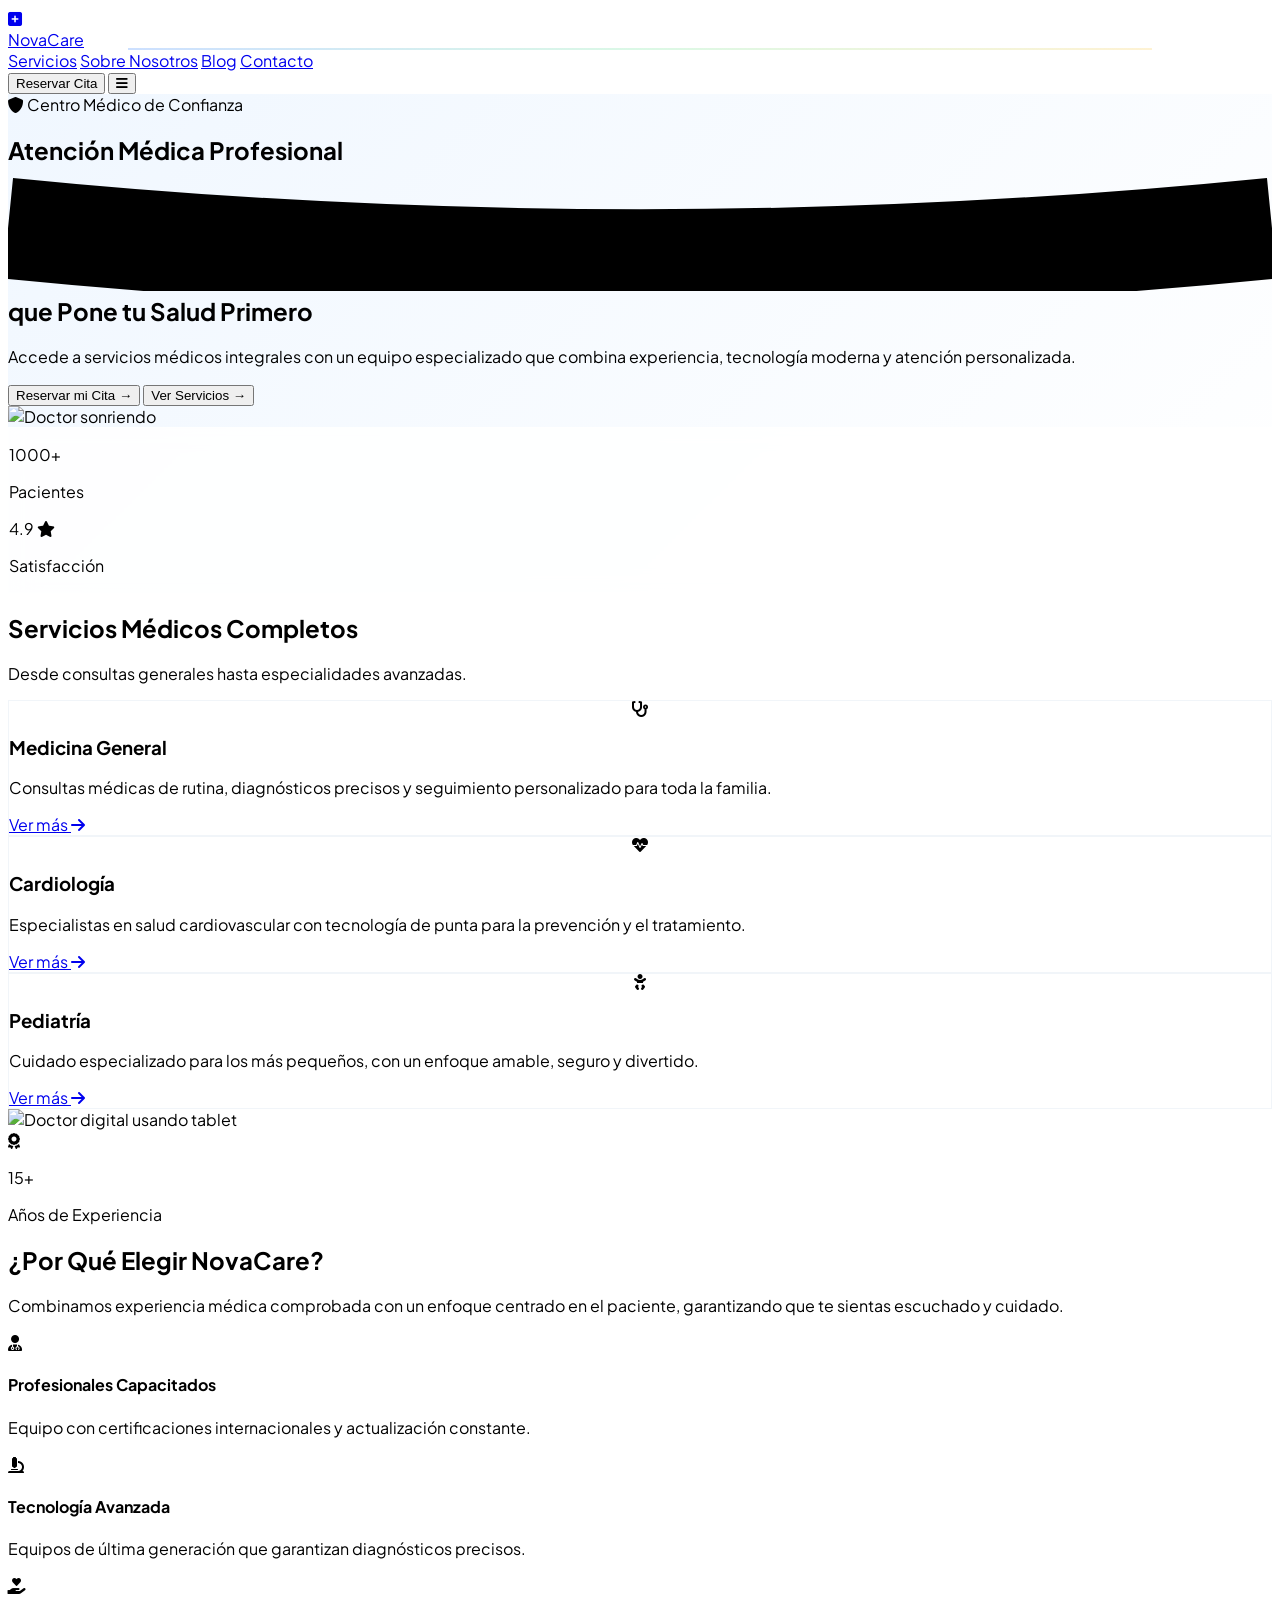
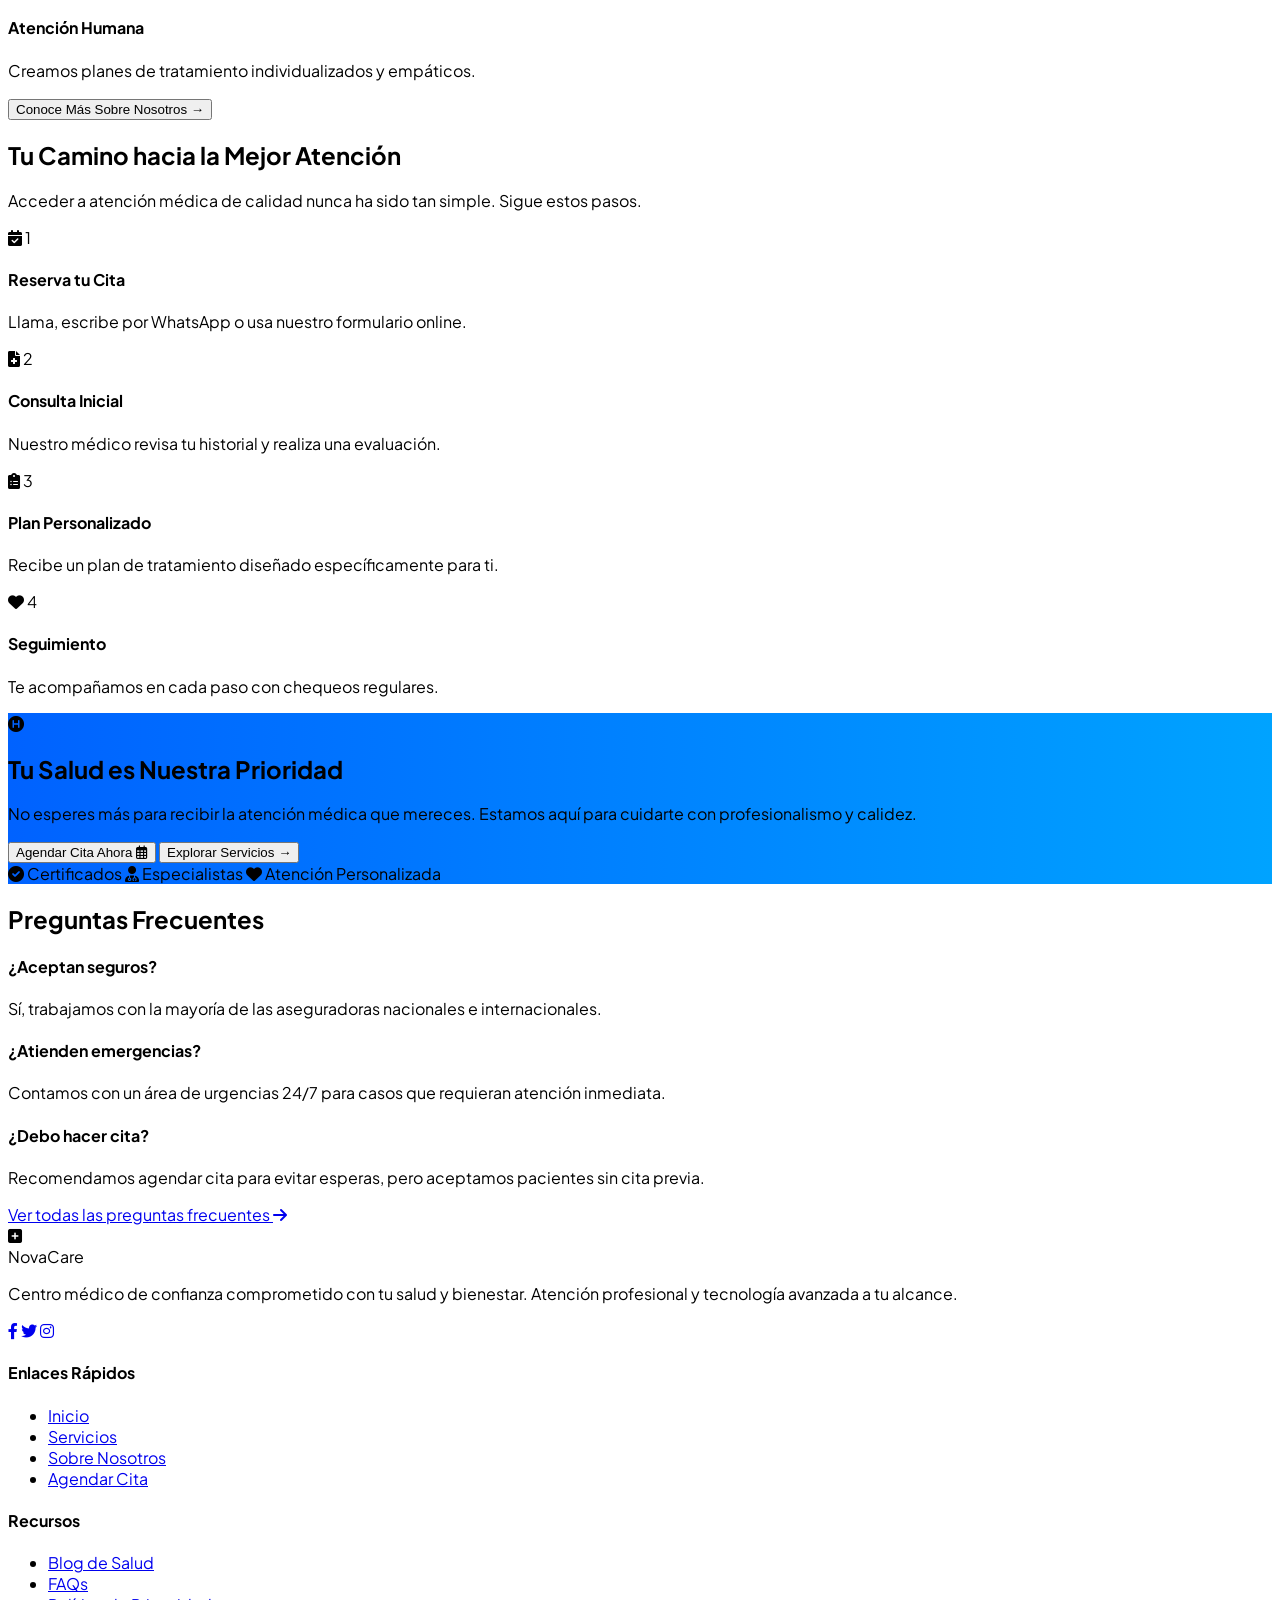
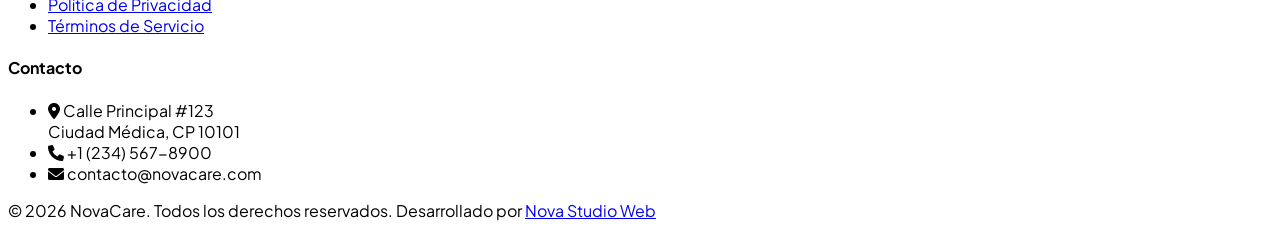
==== index.html @ 8906cee4 "Website - Fase 4 - Contact Page Updated - Links Updated - FAQ Page Added" ====
<!DOCTYPE html>
<html lang="es" class="scroll-smooth">
<head>
    <meta charset="UTF-8">
    <meta name="viewport" content="width=device-width, initial-scale=1.0">
    <title>NovaCare - Atención Médica Profesional</title>
    
    <script src="https://cdn.tailwindcss.com"></script>
    
    <link href="https://cdnjs.cloudflare.com/ajax/libs/font-awesome/6.0.0/css/all.min.css" rel="stylesheet">
    
    <link href="https://unpkg.com/aos@2.3.1/dist/aos.css" rel="stylesheet">
    
    <link rel="stylesheet" href="assets/css/style.css">
    
    <style>
        /* Fallbacks rápidos por si no carga el style.css externo */
        .gradient-bg { background: linear-gradient(135deg, #f0f7ff 0%, #ffffff 100%); }
        .blue-gradient { background: linear-gradient(90deg, #0062ff 0%, #00a3ff 100%); }
        
        /* Estilos para el menú móvil */
        #mobile-menu { transition: max-height 0.3s ease-in-out, opacity 0.3s ease-in-out; max-height: 0; opacity: 0; overflow: hidden; }
        #mobile-menu.open { max-height: 400px; opacity: 1; }
    </style>
</head>
<body class="font-sans text-slate-800 antialiased overflow-x-hidden">

    <header class="fixed w-full top-0 z-50 transition-all duration-300 bg-white/90 backdrop-blur-md shadow-sm" id="navbar">
        <div class="flex justify-between items-center px-6 md:px-10 py-4 max-w-7xl mx-auto">
            <a href="./index.html" class="flex items-center gap-2 group" data-aos="fade-down">
                <div class="w-10 h-10 bg-green-500 rounded-xl flex items-center justify-center text-white text-xl shadow-lg shadow-green-200 group-hover:rotate-12 transition-transform duration-300">
                    <i class="fas fa-plus-square"></i>
                </div>
                <span class="text-2xl font-extrabold text-blue-900 tracking-tight">Nova<span class="text-green-600">Care</span></span>
            </a>
            <nav class="hidden md:flex gap-8 font-semibold text-gray-500" data-aos="fade-down" data-aos-delay="100">
                <a href="#servicios" class="hover:text-blue-600 transition-colors relative after:content-[''] after:absolute after:w-0 after:h-0.5 after:bg-blue-600 after:left-0 after:-bottom-1 hover:after:w-full after:transition-all duration-300">Servicios</a>
                <a href="#nosotros" class="hover:text-blue-600 transition-colors relative after:content-[''] after:absolute after:w-0 after:h-0.5 after:bg-blue-600 after:left-0 after:-bottom-1 hover:after:w-full after:transition-all duration-300">Sobre Nosotros</a>
                <a href="#" class="hover:text-blue-600 transition-colors relative after:content-[''] after:absolute after:w-0 after:h-0.5 after:bg-blue-600 after:left-0 after:-bottom-1 hover:after:w-full after:transition-all duration-300">Blog</a>
                <a href="./contacto.html" class="hover:text-blue-600 transition-colors relative after:content-[''] after:absolute after:w-0 after:h-0.5 after:bg-blue-600 after:left-0 after:-bottom-1 hover:after:w-full after:transition-all duration-300">Contacto</a>
            </nav>

            <div class="flex items-center gap-4" data-aos="fade-down" data-aos-delay="200">
                <button class="hidden sm:block bg-blue-600 text-white px-6 py-2.5 rounded-xl font-bold hover:bg-blue-700 hover:shadow-lg hover:shadow-blue-200 transition-all active:scale-95 transform">
                    Reservar Cita
                </button>
                <button id="mobile-menu-btn" class="md:hidden text-2xl text-blue-900 focus:outline-none p-2 rounded-lg hover:bg-blue-50 transition">
                    <i class="fas fa-bars"></i>
                </button>
            </div>
        </div>

        <div id="mobile-menu" class="md:hidden bg-white border-t border-gray-100">
            <nav class="flex flex-col p-6 gap-4 font-semibold text-gray-600 text-center">
                <a href="#servicios" class="hover:text-blue-600 py-2">Servicios</a>
                <a href="#nosotros" class="hover:text-blue-600 py-2">Sobre Nosotros</a>
                <a href="#" class="hover:text-blue-600 py-2">Blog</a>
                <a href="./contacto.html" class="hover:text-blue-600 py-2">Contacto</a>
                <button class="bg-blue-600 text-white px-6 py-3 rounded-xl font-bold w-full mt-2">
                    Reservar Cita
                </button>
            </nav>
        </div>
    </header>

    <section class="gradient-bg pt-32 pb-20 px-6 md:px-10 overflow-hidden">
        <div class="max-w-7xl mx-auto flex flex-col md:flex-row items-center gap-12">
            
            <div class="md:w-1/2" data-aos="fade-right" data-aos-duration="1000">
                <span class="inline-block bg-white px-4 py-1.5 rounded-full text-sm font-bold shadow-sm text-blue-600 border border-blue-100 mb-6">
                    <i class="fas fa-shield-alt mr-2"></i> Centro Médico de Confianza
                </span>
                <h1 class="text-5xl md:text-6xl font-extrabold leading-tight text-slate-900">
                    Atención Médica <span class="text-blue-600 relative inline-block">
                        Profesional
                        <svg class="absolute w-full h-3 -bottom-1 left-0 text-blue-200 -z-10" viewBox="0 0 100 10" preserveAspectRatio="none"><path d="M0 5 Q 50 10 100 5" stroke="currentColor" stroke-width="8" fill="none" /></svg>
                    </span> <br>que Pone tu Salud Primero
                </h1>
                <p class="text-gray-500 mt-6 text-lg max-w-lg leading-relaxed">
                    Accede a servicios médicos integrales con un equipo especializado que combina experiencia, tecnología moderna y atención personalizada.
                </p>
                <div class="mt-10 flex flex-col sm:flex-row gap-4">
                    <button class="bg-blue-600 text-white px-8 py-4 rounded-xl font-bold hover:bg-blue-700 hover:shadow-xl hover:shadow-blue-200 transition-all transform hover:-translate-y-1">
                        Reservar mi Cita &rarr;
                    </button>
                    <button class="bg-white border-2 border-blue-100 text-blue-600 px-8 py-4 rounded-xl font-bold hover:border-blue-600 hover:bg-blue-50 transition-all">
                        Ver Servicios &rarr;
                    </button>
                </div>
            </div>

            <div class="md:w-1/2 relative" data-aos="fade-left" data-aos-duration="1000">
                <div class="relative z-10">
                    <img src="https://images.unsplash.com/photo-1584982751601-97dcc096659c?auto=format&fit=crop&q=80&w=800" alt="Doctor sonriendo" class="rounded-3xl shadow-2xl w-full object-cover transform hover:scale-[1.01] transition-transform duration-500">
                    
                    <div class="glass-card absolute bottom-6 left-6 right-6 p-5 rounded-2xl flex justify-around shadow-lg animate-float" data-aos="zoom-in" data-aos-delay="500">
                        <div class="text-center border-r border-gray-200 w-1/2">
                            <p class="text-3xl font-bold text-blue-600">1000+</p>
                            <p class="text-xs text-gray-500 font-bold uppercase tracking-wider mt-1">Pacientes</p>
                        </div>
                        <div class="text-center w-1/2">
                            <div class="flex items-center justify-center gap-1">
                                <span class="text-3xl font-bold text-green-500">4.9</span>
                                <i class="fas fa-star text-yellow-400 text-sm"></i>
                            </div>
                            <p class="text-xs text-gray-500 font-bold uppercase tracking-wider mt-1">Satisfacción</p>
                        </div>
                    </div>
                </div>
                <div class="absolute top-1/2 left-1/2 -translate-x-1/2 -translate-y-1/2 w-[120%] h-[120%] bg-blue-100/50 rounded-full blur-3xl -z-0"></div>
            </div>
        </div>
    </section>

    <section id="servicios" class="py-24 px-6 md:px-10 text-center max-w-7xl mx-auto">
        <div data-aos="fade-up">
            <h2 class="text-4xl font-bold text-slate-900">Servicios Médicos <span class="text-blue-600">Completos</span></h2>
            <p class="text-gray-500 mt-4 text-lg">Desde consultas generales hasta especialidades avanzadas.</p>
        </div>
        
        <div class="grid grid-cols-1 md:grid-cols-3 gap-8 mt-16">
            <div class="service-card p-8 rounded-2xl bg-white text-left group border border-slate-100 hover:border-blue-200 transition-all duration-300" data-aos="fade-up" data-aos-delay="100">
                <div class="icon-box w-14 h-14 bg-blue-600 text-white mb-6 text-2xl shadow-lg shadow-blue-200">
                    <i class="fas fa-stethoscope"></i>
                </div>
                <h3 class="text-xl font-bold mb-3 text-slate-800">Medicina General</h3>
                <p class="text-gray-500 mb-6 leading-relaxed">Consultas médicas de rutina, diagnósticos precisos y seguimiento personalizado para toda la familia.</p>
                <a href="#" class="text-blue-600 font-bold group-hover:underline flex items-center gap-2">Ver más <i class="fas fa-arrow-right text-sm"></i></a>
            </div>

            <div class="service-card p-8 rounded-2xl bg-white text-left group border border-slate-100 hover:border-cyan-200 transition-all duration-300" data-aos="fade-up" data-aos-delay="200">
                <div class="icon-box w-14 h-14 bg-cyan-400 text-white mb-6 text-2xl shadow-lg shadow-cyan-200">
                    <i class="fas fa-heartbeat"></i>
                </div>
                <h3 class="text-xl font-bold mb-3 text-slate-800">Cardiología</h3>
                <p class="text-gray-500 mb-6 leading-relaxed">Especialistas en salud cardiovascular con tecnología de punta para la prevención y el tratamiento.</p>
                <a href="#" class="text-cyan-500 font-bold group-hover:underline flex items-center gap-2">Ver más <i class="fas fa-arrow-right text-sm"></i></a>
            </div>

            <div class="service-card p-8 rounded-2xl bg-white text-left group border border-slate-100 hover:border-green-200 transition-all duration-300" data-aos="fade-up" data-aos-delay="300">
                <div class="icon-box w-14 h-14 bg-green-500 text-white mb-6 text-2xl shadow-lg shadow-green-200">
                    <i class="fas fa-baby"></i>
                </div>
                <h3 class="text-xl font-bold mb-3 text-slate-800">Pediatría</h3>
                <p class="text-gray-500 mb-6 leading-relaxed">Cuidado especializado para los más pequeños, con un enfoque amable, seguro y divertido.</p>
                <a href="#" class="text-green-500 font-bold group-hover:underline flex items-center gap-2">Ver más <i class="fas fa-arrow-right text-sm"></i></a>
            </div>
        </div>
    </section>

    <section id="nosotros" class="py-24 px-6 md:px-10 bg-white overflow-hidden">
        <div class="max-w-7xl mx-auto flex flex-col md:flex-row gap-16 items-center">
            
            <div class="md:w-1/2 relative" data-aos="fade-right">
                <div class="relative z-10">
                    <img src="https://images.unsplash.com/photo-1576091160550-2173dba999ef?auto=format&fit=crop&q=80&w=800" 
                         alt="Doctor digital usando tablet" class="rounded-3xl shadow-xl w-full">
                    
                    <div class="absolute -bottom-6 -right-6 bg-white p-6 rounded-2xl shadow-2xl flex items-center gap-4 border border-slate-100 animate-bounce-slow">
                        <div class="w-12 h-12 bg-blue-600 rounded-full flex items-center justify-center text-white text-xl">
                            <i class="fas fa-award"></i>
                        </div>
                        <div>
                            <p class="text-2xl font-bold text-slate-800">15+</p>
                            <p class="text-sm text-gray-500 font-medium">Años de Experiencia</p>
                        </div>
                    </div>
                </div>
                <div class="absolute -top-10 -left-10 w-40 h-40 bg-dots opacity-20"></div>
            </div>

            <div class="md:w-1/2" data-aos="fade-left">
                <h2 class="text-4xl font-bold mb-6 text-slate-900">¿Por Qué Elegir <span class="text-blue-600">NovaCare?</span></h2>
                <p class="text-gray-500 mb-10 text-lg leading-relaxed">Combinamos experiencia médica comprobada con un enfoque centrado en el paciente, garantizando que te sientas escuchado y cuidado.</p>
                
                <div class="space-y-8">
                    <div class="flex gap-5 group">
                        <div class="flex-shrink-0 w-14 h-14 bg-blue-50 text-blue-600 rounded-2xl flex items-center justify-center text-xl group-hover:bg-blue-600 group-hover:text-white transition-colors duration-300">
                            <i class="fas fa-user-md"></i>
                        </div>
                        <div>
                            <h4 class="font-bold text-xl text-slate-800 mb-1">Profesionales Capacitados</h4>
                            <p class="text-gray-500 text-sm leading-relaxed">Equipo con certificaciones internacionales y actualización constante.</p>
                        </div>
                    </div>
                    <div class="flex gap-5 group">
                        <div class="flex-shrink-0 w-14 h-14 bg-cyan-50 text-cyan-600 rounded-2xl flex items-center justify-center text-xl group-hover:bg-cyan-500 group-hover:text-white transition-colors duration-300">
                            <i class="fas fa-microscope"></i>
                        </div>
                        <div>
                            <h4 class="font-bold text-xl text-slate-800 mb-1">Tecnología Avanzada</h4>
                            <p class="text-gray-500 text-sm leading-relaxed">Equipos de última generación que garantizan diagnósticos precisos.</p>
                        </div>
                    </div>
                    <div class="flex gap-5 group">
                        <div class="flex-shrink-0 w-14 h-14 bg-green-50 text-green-600 rounded-2xl flex items-center justify-center text-xl group-hover:bg-green-500 group-hover:text-white transition-colors duration-300">
                            <i class="fas fa-hand-holding-heart"></i>
                        </div>
                        <div>
                            <h4 class="font-bold text-xl text-slate-800 mb-1">Atención Humana</h4>
                            <p class="text-gray-500 text-sm leading-relaxed">Creamos planes de tratamiento individualizados y empáticos.</p>
                        </div>
                    </div>
                </div>
                
                <button class="mt-12 bg-blue-600 text-white px-8 py-3 rounded-xl font-bold hover:bg-blue-700 hover:shadow-lg transition-all">
                    Conoce Más Sobre Nosotros &rarr;
                </button>
            </div>
        </div>
    </section>

    <section class="py-24 px-6 md:px-10 bg-slate-50">
        <div class="max-w-6xl mx-auto text-center">
            <div data-aos="fade-up">
                <h2 class="text-4xl font-bold mb-4 text-slate-800">Tu Camino hacia la <span class="text-blue-600">Mejor Atención</span></h2>
                <p class="text-gray-500 mb-20 max-w-2xl mx-auto text-lg">Acceder a atención médica de calidad nunca ha sido tan simple. Sigue estos pasos.</p>
            </div>
            
            <div class="relative step-line flex flex-col md:flex-row justify-between gap-8">
                <div class="relative z-10 flex-1 group" data-aos="fade-up" data-aos-delay="100">
                    <div class="w-24 h-24 bg-white border-4 border-blue-50 rounded-full mx-auto mb-6 flex items-center justify-center text-blue-600 text-3xl shadow-md group-hover:scale-110 group-hover:border-blue-200 transition-all duration-300 relative">
                        <i class="fas fa-calendar-check"></i>
                        <span class="absolute -top-2 -right-2 w-8 h-8 bg-blue-600 text-white rounded-full text-sm font-bold flex items-center justify-center border-2 border-white">1</span>
                    </div>
                    <h4 class="font-bold text-xl mb-2 text-slate-800">Reserva tu Cita</h4>
                    <p class="text-gray-500 text-sm px-4">Llama, escribe por WhatsApp o usa nuestro formulario online.</p>
                </div>

                <div class="relative z-10 flex-1 group" data-aos="fade-up" data-aos-delay="200">
                    <div class="w-24 h-24 bg-white border-4 border-emerald-50 rounded-full mx-auto mb-6 flex items-center justify-center text-emerald-500 text-3xl shadow-md group-hover:scale-110 group-hover:border-emerald-200 transition-all duration-300 relative">
                        <i class="fas fa-file-medical"></i>
                        <span class="absolute -top-2 -right-2 w-8 h-8 bg-emerald-500 text-white rounded-full text-sm font-bold flex items-center justify-center border-2 border-white">2</span>
                    </div>
                    <h4 class="font-bold text-xl mb-2 text-slate-800">Consulta Inicial</h4>
                    <p class="text-gray-500 text-sm px-4">Nuestro médico revisa tu historial y realiza una evaluación.</p>
                </div>

                <div class="relative z-10 flex-1 group" data-aos="fade-up" data-aos-delay="300">
                    <div class="w-24 h-24 bg-white border-4 border-yellow-50 rounded-full mx-auto mb-6 flex items-center justify-center text-yellow-500 text-3xl shadow-md group-hover:scale-110 group-hover:border-yellow-200 transition-all duration-300 relative">
                        <i class="fas fa-clipboard-list"></i>
                        <span class="absolute -top-2 -right-2 w-8 h-8 bg-yellow-500 text-white rounded-full text-sm font-bold flex items-center justify-center border-2 border-white">3</span>
                    </div>
                    <h4 class="font-bold text-xl mb-2 text-slate-800">Plan Personalizado</h4>
                    <p class="text-gray-500 text-sm px-4">Recibe un plan de tratamiento diseñado específicamente para ti.</p>
                </div>

                <div class="relative z-10 flex-1 group" data-aos="fade-up" data-aos-delay="400">
                    <div class="w-24 h-24 bg-white border-4 border-slate-50 rounded-full mx-auto mb-6 flex items-center justify-center text-slate-500 text-3xl shadow-md group-hover:scale-110 group-hover:border-slate-200 transition-all duration-300 relative">
                        <i class="fas fa-heart"></i>
                        <span class="absolute -top-2 -right-2 w-8 h-8 bg-slate-500 text-white rounded-full text-sm font-bold flex items-center justify-center border-2 border-white">4</span>
                    </div>
                    <h4 class="font-bold text-xl mb-2 text-slate-800">Seguimiento</h4>
                    <p class="text-gray-500 text-sm px-4">Te acompañamos en cada paso con chequeos regulares.</p>
                </div>
            </div>
        </div>
    </section>

    <section class="py-20 px-6 md:px-10">
        <div class="max-w-6xl mx-auto blue-gradient rounded-[2.5rem] p-12 text-center text-white relative overflow-hidden shadow-2xl" data-aos="zoom-in">
            <div class="absolute -top-24 -left-24 w-64 h-64 bg-white opacity-10 rounded-full blur-2xl"></div>
            <div class="absolute -bottom-24 -right-24 w-80 h-80 bg-white opacity-10 rounded-full blur-2xl"></div>
            
            <div class="relative z-10">
                <div class="w-20 h-20 bg-white/20 rounded-2xl flex items-center justify-center text-4xl mx-auto mb-6 backdrop-blur-sm">
                    <i class="fas fa-hospital-symbol"></i>
                </div>
                <h2 class="text-3xl md:text-5xl font-bold mb-6">Tu Salud es Nuestra Prioridad</h2>
                <p class="text-blue-50 opacity-90 mb-10 max-w-xl mx-auto text-lg">No esperes más para recibir la atención médica que mereces. Estamos aquí para cuidarte con profesionalismo y calidez.</p>
                
                <div class="flex flex-col sm:flex-row justify-center gap-4">
                    <button class="bg-white text-blue-600 px-8 py-4 rounded-xl font-bold hover:bg-blue-50 transition shadow-lg transform hover:-translate-y-1">
                        Agendar Cita Ahora <i class="far fa-calendar-alt ml-2"></i>
                    </button>
                    <button class="border-2 border-white text-white px-8 py-4 rounded-xl font-bold hover:bg-white/10 transition transform hover:-translate-y-1">
                        Explorar Servicios &rarr;
                    </button>
                </div>

                <div class="mt-12 flex flex-wrap justify-center gap-6 md:gap-12 text-sm md:text-base border-t border-white/20 pt-8 opacity-80">
                    <span><i class="fas fa-check-circle mr-2 text-green-300"></i> Certificados</span>
                    <span><i class="fas fa-user-md mr-2 text-green-300"></i> Especialistas</span>
                    <span><i class="fas fa-heart mr-2 text-green-300"></i> Atención Personalizada</span>
                </div>
            </div>
        </div>
    </section>

    <section class="py-16 px-6 bg-slate-50">
        <div class="max-w-4xl mx-auto text-center" data-aos="fade-up">
            <h2 class="text-3xl font-bold mb-10">Preguntas Frecuentes</h2>
            
            <div class="grid grid-cols-1 md:grid-cols-3 gap-6 text-left">
                <div class="bg-white p-6 rounded-2xl shadow-sm border border-transparent hover:border-blue-100 transition-all">
                    <h4 class="font-bold text-blue-600 mb-2">¿Aceptan seguros?</h4>
                    <p class="text-gray-500 text-sm">Sí, trabajamos con la mayoría de las aseguradoras nacionales e internacionales.</p>
                </div>
                <div class="bg-white p-6 rounded-2xl shadow-sm border border-transparent hover:border-blue-100 transition-all">
                    <h4 class="font-bold text-blue-600 mb-2">¿Atienden emergencias?</h4>
                    <p class="text-gray-500 text-sm">Contamos con un área de urgencias 24/7 para casos que requieran atención inmediata.</p>
                </div>
                <div class="bg-white p-6 rounded-2xl shadow-sm border border-transparent hover:border-blue-100 transition-all">
                    <h4 class="font-bold text-blue-600 mb-2">¿Debo hacer cita?</h4>
                    <p class="text-gray-500 text-sm">Recomendamos agendar cita para evitar esperas, pero aceptamos pacientes sin cita previa.</p>
                </div>
            </div>

            <div class="mt-10">
                <a href="./faq.html" class="inline-flex items-center font-bold text-blue-600 hover:text-blue-800 transition-colors group">
                    Ver todas las preguntas frecuentes 
                    <span class="ml-2 w-8 h-8 rounded-full bg-blue-100 flex items-center justify-center group-hover:bg-blue-600 group-hover:text-white transition-all">
                        <i class="fas fa-arrow-right text-sm"></i>
                    </span>
                </a>
            </div>
        </div>
    </section>

    <footer id="contacto" class="bg-zinc-900 text-white pt-20 pb-10 px-6 md:px-10 relative overflow-hidden">
        <div class="footer-circle w-96 h-96 top-0 right-0"></div>

        <div class="max-w-7xl mx-auto">
            <div class="grid grid-cols-1 md:grid-cols-4 gap-12 border-b border-zinc-800 pb-12">
                <div class="md:col-span-1">
                    <div class="flex items-center gap-2 mb-6">
                        <div class="w-8 h-8 bg-green-500 rounded-lg flex items-center justify-center text-white">
                            <i class="fas fa-plus-square text-sm"></i>
                        </div>
                        <span class="text-xl font-bold">Nova<span class="text-green-500">Care</span></span>
                    </div>
                    <p class="text-zinc-400 text-sm leading-relaxed mb-6">
                        Centro médico de confianza comprometido con tu salud y bienestar. Atención profesional y tecnología avanzada a tu alcance.
                    </p>
                    <div class="flex gap-4">
                        <a href="#" class="w-10 h-10 rounded-full bg-zinc-800 flex items-center justify-center text-zinc-400 hover:bg-blue-600 hover:text-white transition-all"><i class="fab fa-facebook-f"></i></a>
                        <a href="#" class="w-10 h-10 rounded-full bg-zinc-800 flex items-center justify-center text-zinc-400 hover:bg-blue-400 hover:text-white transition-all"><i class="fab fa-twitter"></i></a>
                        <a href="#" class="w-10 h-10 rounded-full bg-zinc-800 flex items-center justify-center text-zinc-400 hover:bg-pink-600 hover:text-white transition-all"><i class="fab fa-instagram"></i></a>
                    </div>
                </div>
                
                <div>
                    <h4 class="font-bold mb-6 text-lg">Enlaces Rápidos</h4>
                    <ul class="text-zinc-400 space-y-3 text-sm">
                        <li><a href="#" class="hover:text-blue-400 transition-colors">Inicio</a></li>
                        <li><a href="#servicios" class="hover:text-blue-400 transition-colors">Servicios</a></li>
                        <li><a href="#nosotros" class="hover:text-blue-400 transition-colors">Sobre Nosotros</a></li>
                        <li><a href="#" class="hover:text-blue-400 transition-colors">Agendar Cita</a></li>
                    </ul>
                </div>
                
                <div>
                    <h4 class="font-bold mb-6 text-lg">Recursos</h4>
                    <ul class="text-zinc-400 space-y-3 text-sm">
                        <li><a href="#" class="hover:text-blue-400 transition-colors">Blog de Salud</a></li>
                        <li><a href="#" class="hover:text-blue-400 transition-colors">FAQs</a></li>
                        <li><a href="#" class="hover:text-blue-400 transition-colors">Política de Privacidad</a></li>
                        <li><a href="#" class="hover:text-blue-400 transition-colors">Términos de Servicio</a></li>
                    </ul>
                </div>
                
                <div>
                    <h4 class="font-bold mb-6 text-lg">Contacto</h4>
                    <ul class="text-zinc-400 space-y-4 text-sm">
                        <li class="flex items-start gap-3">
                            <i class="fas fa-map-marker-alt mt-1 text-blue-500"></i> 
                            <span>Calle Principal #123<br>Ciudad Médica, CP 10101</span>
                        </li>
                        <li class="flex items-center gap-3">
                            <i class="fas fa-phone text-blue-500"></i> 
                            <span>+1 (234) 567-8900</span>
                        </li>
                        <li class="flex items-center gap-3">
                            <i class="fas fa-envelope text-blue-500"></i> 
                            <span>contacto@novacare.com</span>
                        </li>
                    </ul>
                </div>
            </div>
        <p class="text-center text-zinc-500 text-xs mt-10 border-t border-zinc-800 pt-8">
            © 2026 NovaCare. Todos los derechos reservados. 
            <span class="block sm:inline mt-2 sm:mt-0 sm:ml-4">
                Desarrollado por 
                <a href="https://novastudioweb.github.io" target="_blank" class="text-zinc-400 hover:text-blue-500 transition-colors font-semibold">
                    Nova Studio Web
                </a>
            </span>
        </p>
        </div>
    </footer>

    <script src="https://unpkg.com/aos@2.3.1/dist/aos.js"></script>
    
    <script>
        // Initialize AOS
        AOS.init({
            once: true, // Animation happens only once while scrolling
            offset: 100, // Offset (in px) from the original trigger point
            duration: 800, // Duration of animation
            easing: 'ease-out-cubic',
        });

        // Mobile Menu Logic
        const btn = document.getElementById('mobile-menu-btn');
        const menu = document.getElementById('mobile-menu');

        btn.addEventListener('click', () => {
            menu.classList.toggle('open');
            // Cambiar icono de hamburguesa a X
            const icon = btn.querySelector('i');
            if (menu.classList.contains('open')) {
                icon.classList.remove('fa-bars');
                icon.classList.add('fa-times');
            } else {
                icon.classList.remove('fa-times');
                icon.classList.add('fa-bars');
            }
        });

        // Smooth Scroll for Anchor Links (Backup for older browsers)
        document.querySelectorAll('a[href^="#"]').forEach(anchor => {
            anchor.addEventListener('click', function (e) {
                e.preventDefault();
                menu.classList.remove('open'); // Close mobile menu on click
                const icon = btn.querySelector('i');
                icon.classList.remove('fa-times');
                icon.classList.add('fa-bars');

                document.querySelector(this.getAttribute('href')).scrollIntoView({
                    behavior: 'smooth'
                });
            });
        });
    </script>
</body>
</html>
---- assets/css/style.css ----
@import url('https://fonts.googleapis.com/css2?family=Plus+Jakarta+Sans:wght@400;500;600;700;800&display=swap');

:root {
    --primary-blue: #0062ff;
    --secondary-green: #4ade80;
    --soft-bg: #f8fbff;
}

body {
    font-family: 'Plus Jakarta Sans', sans-serif;
    background-color: #ffffff;
}

/* 1. Custom Gradients */
.gradient-bg {
    background: radial-gradient(circle at top right, #eef5ff, transparent),
                radial-gradient(circle at bottom left, #f0fff4, transparent);
    background-color: var(--soft-bg);
}

.blue-gradient {
    background: linear-gradient(135deg, #0052d4 0%, #4364f7 50%, #6fb1fc 100%);
}

/* 2. Glassmorphism for the Stats Card (Image 1) */
.glass-card {
    background: rgba(255, 255, 255, 0.85);
    backdrop-filter: blur(10px);
    border: 1px solid rgba(255, 255, 255, 0.3);
}

/* 3. The Connector Line for Steps (Image 4) */
@media (min-width: 768px) {
    .step-line::before {
        content: "";
        position: absolute;
        top: 3rem; /* Aligns with the middle of the icons */
        left: 10%;
        right: 10%;
        height: 2px;
        background: linear-gradient(90deg, #0062ff 0%, #4ade80 50%, #fbbf24 100%);
        opacity: 0.2;
        z-index: 0;
    }
}

/* 4. Custom Shadows and Borders */
.service-card {
    transition: all 0.3s ease;
    border: 1px solid #f1f5f9;
}

.service-card:hover {
    transform: translateY(-5px);
    border-color: var(--primary-blue);
    box-shadow: 0 20px 25px -5px rgba(0, 98, 255, 0.1), 0 10px 10px -5px rgba(0, 98, 255, 0.04);
}

/* 5. Icon Containers (Squircle shape) */
.icon-box {
    border-radius: 1rem;
    display: flex;
    align-items: center;
    justify-content: center;
    transition: transform 0.2s ease;
}

.icon-box:hover {
    transform: rotate(-5deg) scale(1.1);
}

/* 6. Footer Decoration (Image 6) */
.footer-circle {
    position: absolute;
    border-radius: 50%;
    background: white;
    opacity: 0.05;
}
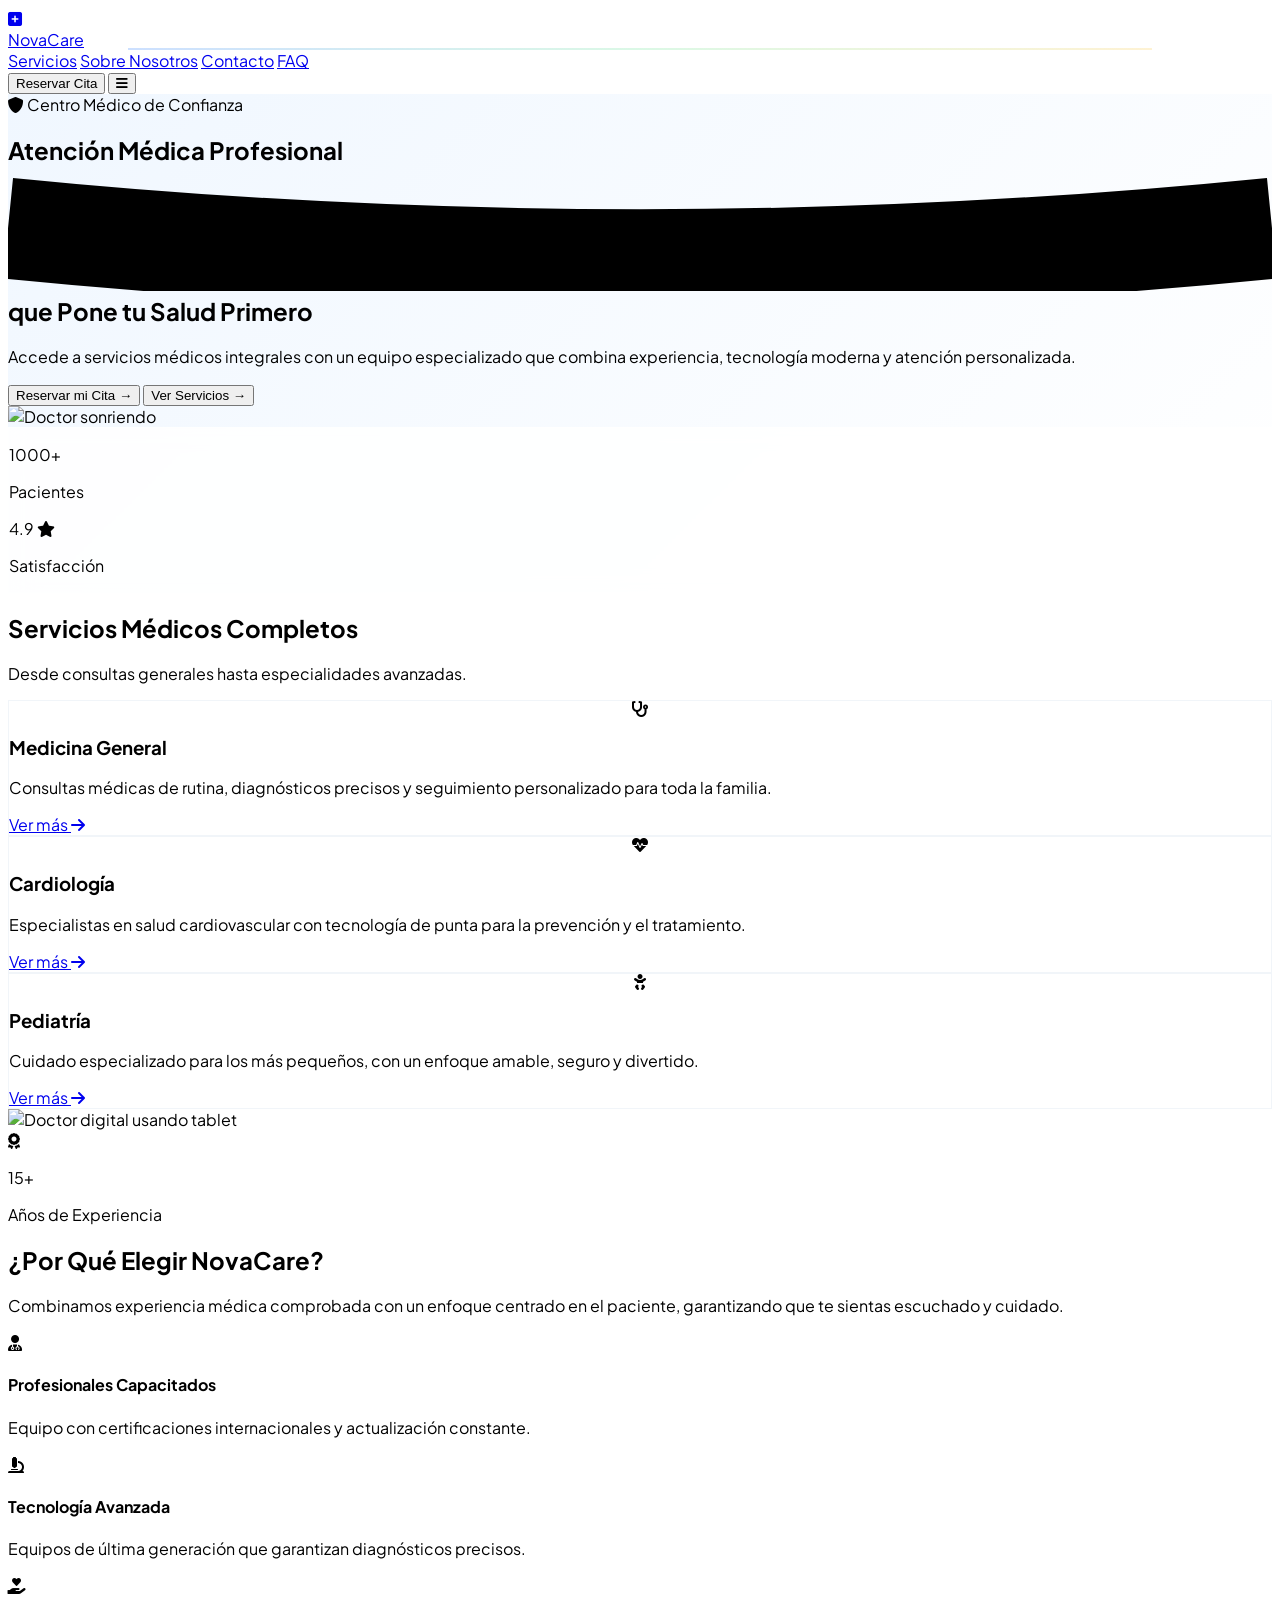
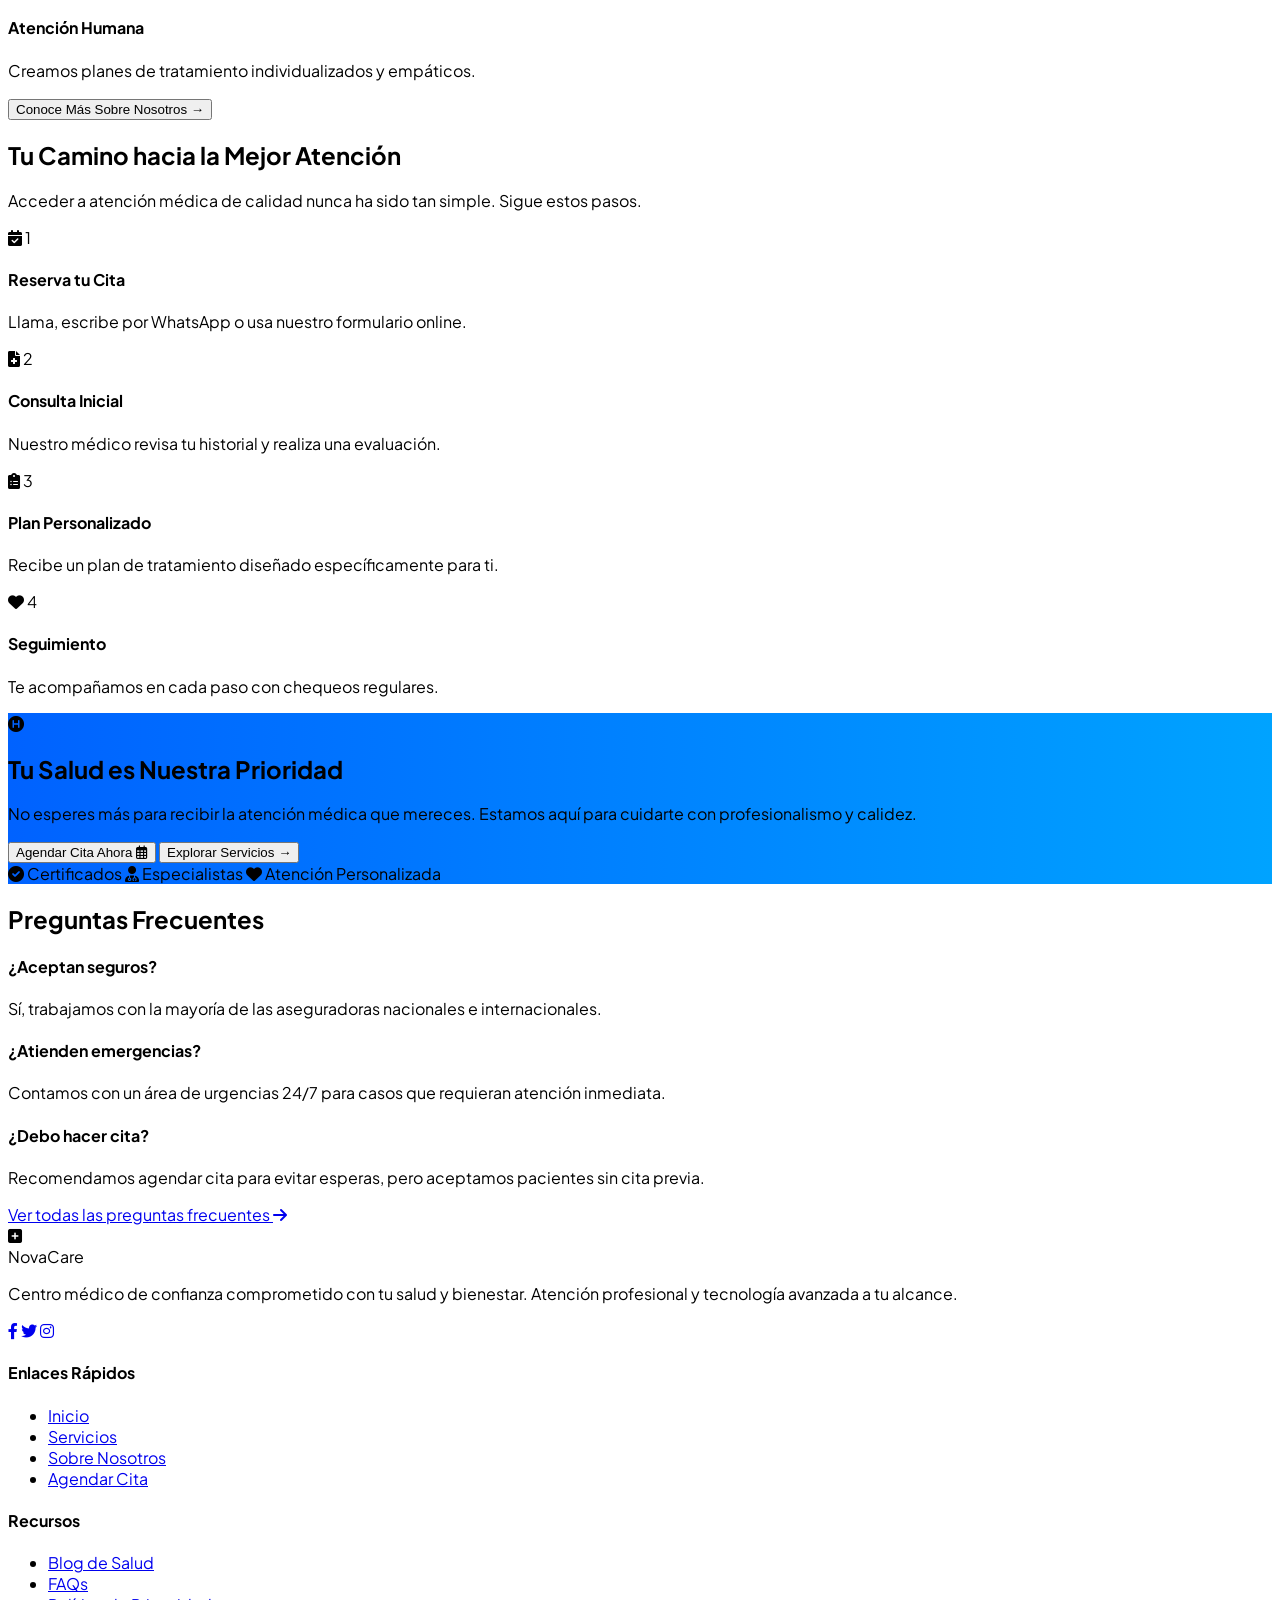
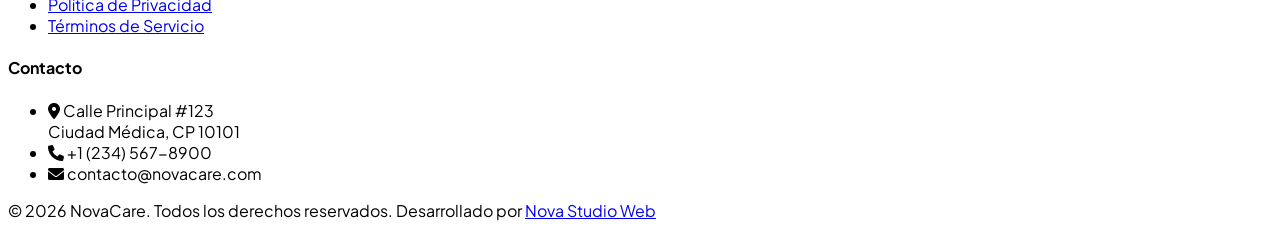
==== commit 151c9013: "Website - Fase 4 - About Page Added - Header & Footer Fixed - Index Page Updated - Contact Page Upda" ====
--- a/index.html
+++ b/index.html
@@ -25,7 +25,7 @@
 </head>
 <body class="font-sans text-slate-800 antialiased overflow-x-hidden">
 
-    <header class="fixed w-full top-0 z-50 transition-all duration-300 bg-white/90 backdrop-blur-md shadow-sm" id="navbar">
+        <header class="fixed w-full top-0 z-50 transition-all duration-300 bg-white/90 backdrop-blur-md shadow-sm" id="navbar">
         <div class="flex justify-between items-center px-6 md:px-10 py-4 max-w-7xl mx-auto">
             <a href="./index.html" class="flex items-center gap-2 group" data-aos="fade-down">
                 <div class="w-10 h-10 bg-green-500 rounded-xl flex items-center justify-center text-white text-xl shadow-lg shadow-green-200 group-hover:rotate-12 transition-transform duration-300">
@@ -33,11 +33,12 @@
                 </div>
                 <span class="text-2xl font-extrabold text-blue-900 tracking-tight">Nova<span class="text-green-600">Care</span></span>
             </a>
+
             <nav class="hidden md:flex gap-8 font-semibold text-gray-500" data-aos="fade-down" data-aos-delay="100">
-                <a href="#servicios" class="hover:text-blue-600 transition-colors relative after:content-[''] after:absolute after:w-0 after:h-0.5 after:bg-blue-600 after:left-0 after:-bottom-1 hover:after:w-full after:transition-all duration-300">Servicios</a>
-                <a href="#nosotros" class="hover:text-blue-600 transition-colors relative after:content-[''] after:absolute after:w-0 after:h-0.5 after:bg-blue-600 after:left-0 after:-bottom-1 hover:after:w-full after:transition-all duration-300">Sobre Nosotros</a>
-                <a href="#" class="hover:text-blue-600 transition-colors relative after:content-[''] after:absolute after:w-0 after:h-0.5 after:bg-blue-600 after:left-0 after:-bottom-1 hover:after:w-full after:transition-all duration-300">Blog</a>
-                <a href="./contacto.html" class="hover:text-blue-600 transition-colors relative after:content-[''] after:absolute after:w-0 after:h-0.5 after:bg-blue-600 after:left-0 after:-bottom-1 hover:after:w-full after:transition-all duration-300">Contacto</a>
+                <a href="./index.html#servicios" class="hover:text-blue-600 transition-colors relative after:content-[''] after:absolute after:w-0 after:h-0.5 after:bg-blue-600 after:left-0 after:-bottom-1 hover:after:w-full after:transition-all duration-300">Servicios</a>
+                <a href="./about.html" class="hover:text-blue-600 transition-colors relative after:content-[''] after:absolute after:w-0 after:h-0.5 after:bg-blue-600 after:left-0 after:-bottom-1 hover:after:w-full after:transition-all duration-300">Sobre Nosotros</a>
+                <a href="./contact.html" class="hover:text-blue-600 transition-colors relative after:content-[''] after:absolute after:w-0 after:h-0.5 after:bg-blue-600 after:left-0 after:-bottom-1 hover:after:w-full after:transition-all duration-300">Contacto</a>
+                <a href="./faq.html" class="hover:text-blue-600 transition-colors relative after:content-[''] after:absolute after:w-0 after:h-0.5 after:bg-blue-600 after:left-0 after:-bottom-1 hover:after:w-full after:transition-all duration-300">FAQ</a>
             </nav>
 
             <div class="flex items-center gap-4" data-aos="fade-down" data-aos-delay="200">
@@ -52,10 +53,10 @@
 
         <div id="mobile-menu" class="md:hidden bg-white border-t border-gray-100">
             <nav class="flex flex-col p-6 gap-4 font-semibold text-gray-600 text-center">
-                <a href="#servicios" class="hover:text-blue-600 py-2">Servicios</a>
-                <a href="#nosotros" class="hover:text-blue-600 py-2">Sobre Nosotros</a>
-                <a href="#" class="hover:text-blue-600 py-2">Blog</a>
-                <a href="./contacto.html" class="hover:text-blue-600 py-2">Contacto</a>
+                <a href="./index.html#servicios" class="hover:text-blue-600 py-2">Servicios</a>
+                <a href="./about.html" class="hover:text-blue-600 py-2">Sobre Nosotros</a>
+                <a href="./contact.html" class="hover:text-blue-600 py-2">Contacto</a>
+                <a href="./faq.html" class="hover:text-blue-600 py-2">FAQ</a>
                 <button class="bg-blue-600 text-white px-6 py-3 rounded-xl font-bold w-full mt-2">
                     Reservar Cita
                 </button>
@@ -342,9 +343,9 @@
                 <div>
                     <h4 class="font-bold mb-6 text-lg">Enlaces Rápidos</h4>
                     <ul class="text-zinc-400 space-y-3 text-sm">
-                        <li><a href="#" class="hover:text-blue-400 transition-colors">Inicio</a></li>
+                        <li><a href="./index.html" class="hover:text-blue-400 transition-colors">Inicio</a></li>
                         <li><a href="#servicios" class="hover:text-blue-400 transition-colors">Servicios</a></li>
-                        <li><a href="#nosotros" class="hover:text-blue-400 transition-colors">Sobre Nosotros</a></li>
+                        <li><a href="./about.html" class="hover:text-blue-400 transition-colors">Sobre Nosotros</a></li>
                         <li><a href="#" class="hover:text-blue-400 transition-colors">Agendar Cita</a></li>
                     </ul>
                 </div>
@@ -353,7 +354,7 @@
                     <h4 class="font-bold mb-6 text-lg">Recursos</h4>
                     <ul class="text-zinc-400 space-y-3 text-sm">
                         <li><a href="#" class="hover:text-blue-400 transition-colors">Blog de Salud</a></li>
-                        <li><a href="#" class="hover:text-blue-400 transition-colors">FAQs</a></li>
+                        <li><a href="./faq.html" class="hover:text-blue-400 transition-colors">FAQs</a></li>
                         <li><a href="#" class="hover:text-blue-400 transition-colors">Política de Privacidad</a></li>
                         <li><a href="#" class="hover:text-blue-400 transition-colors">Términos de Servicio</a></li>
                     </ul>
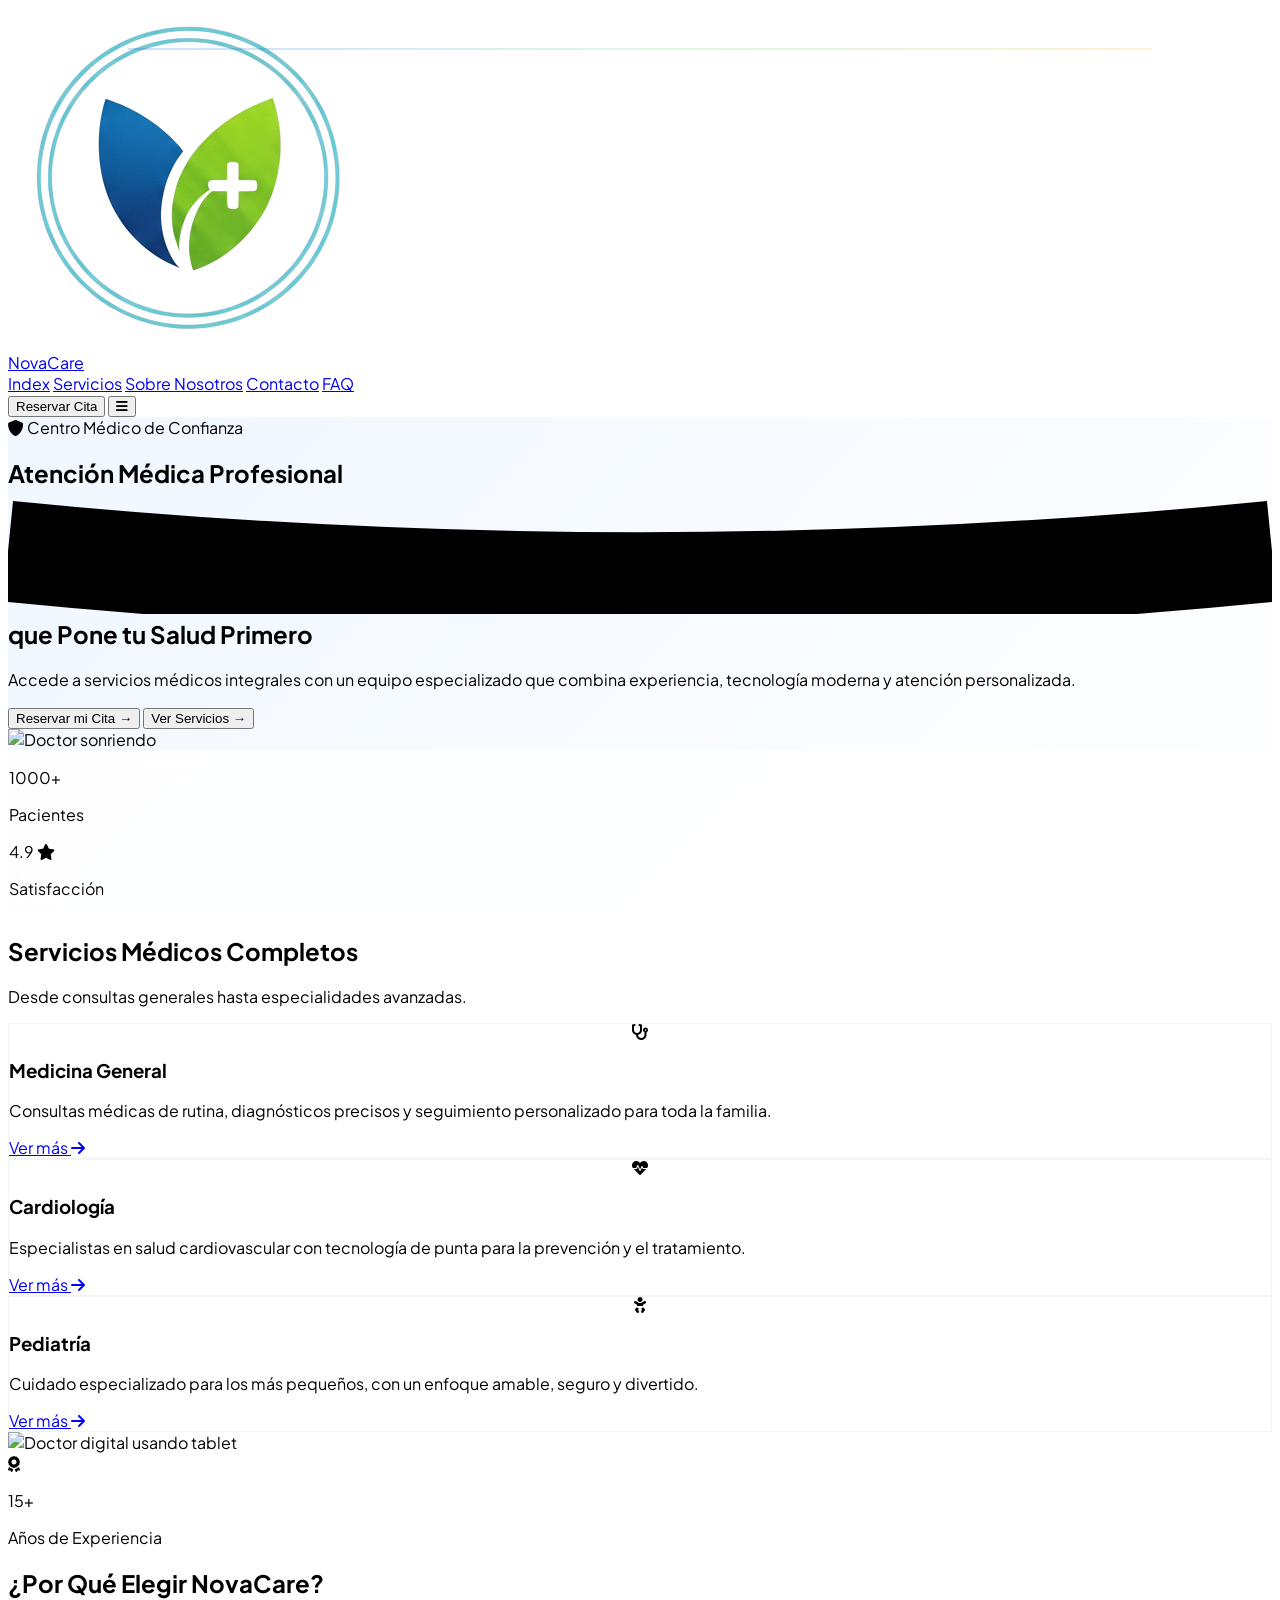
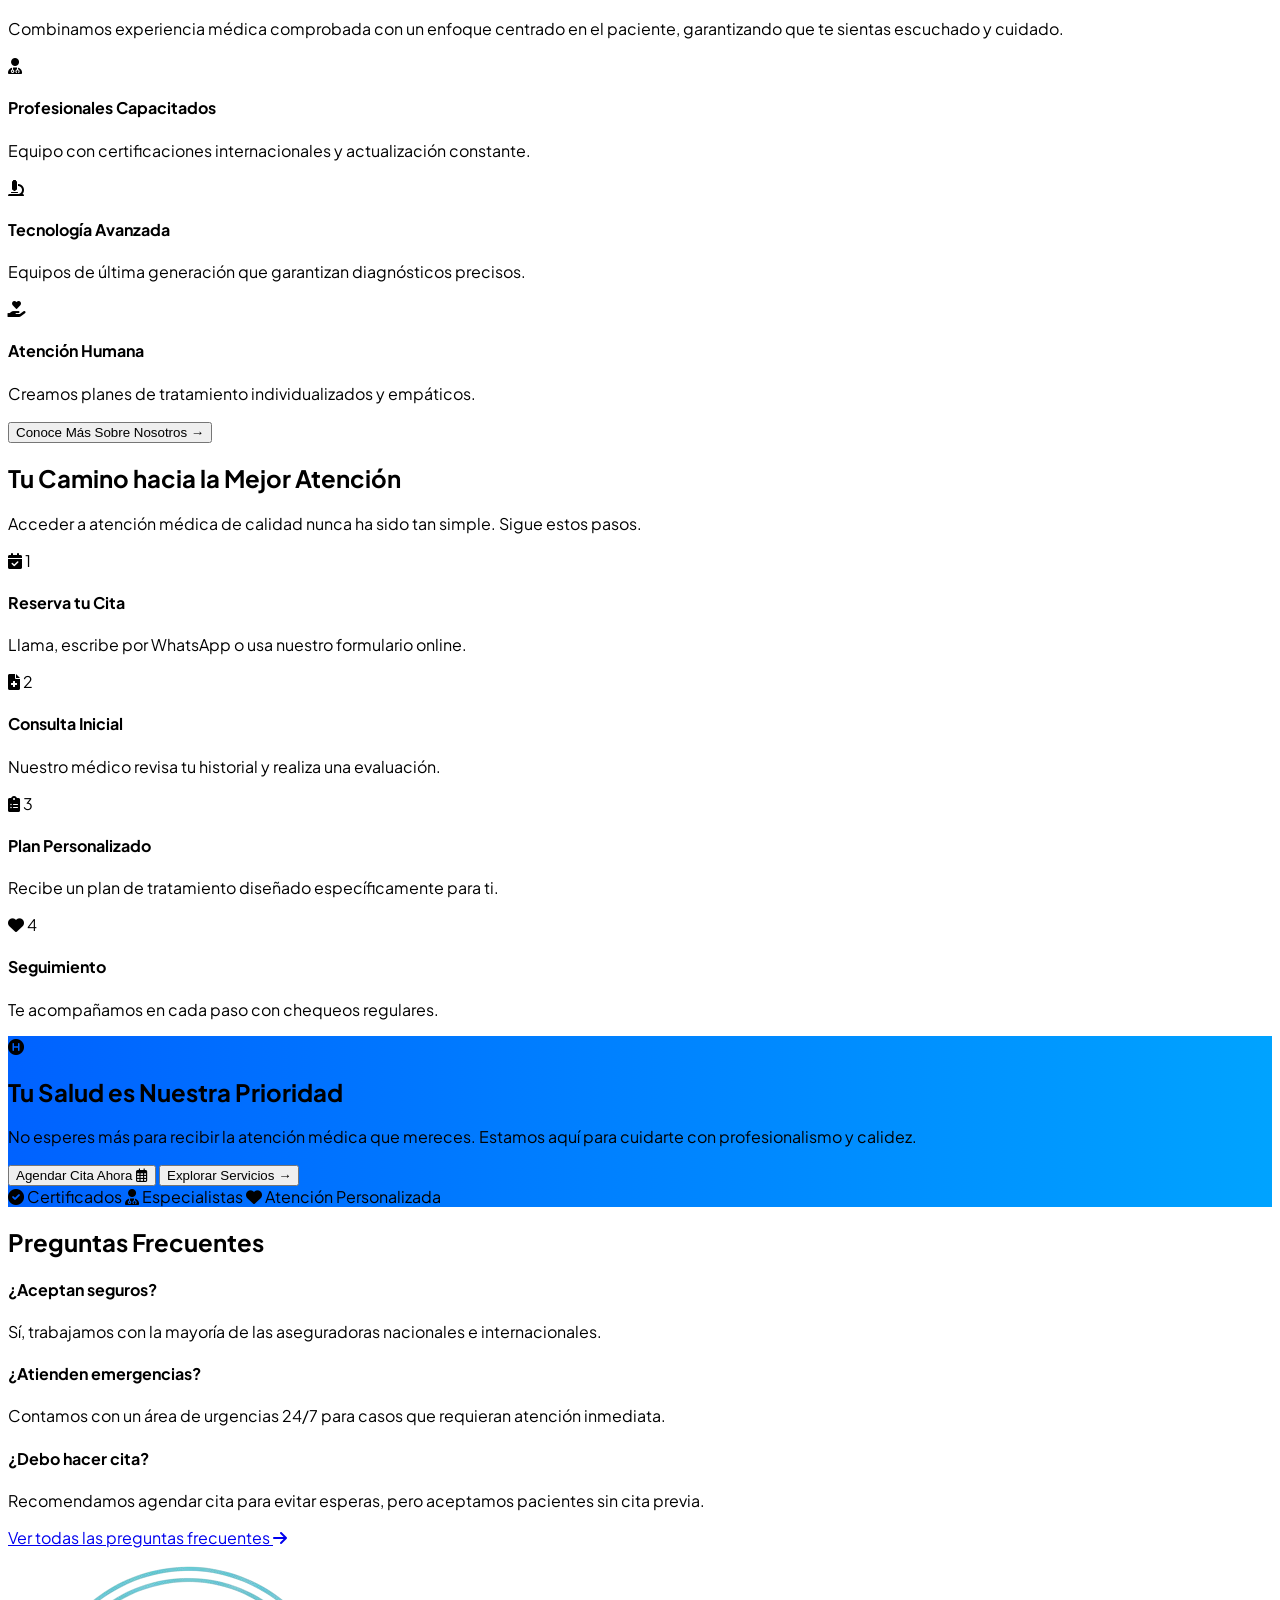
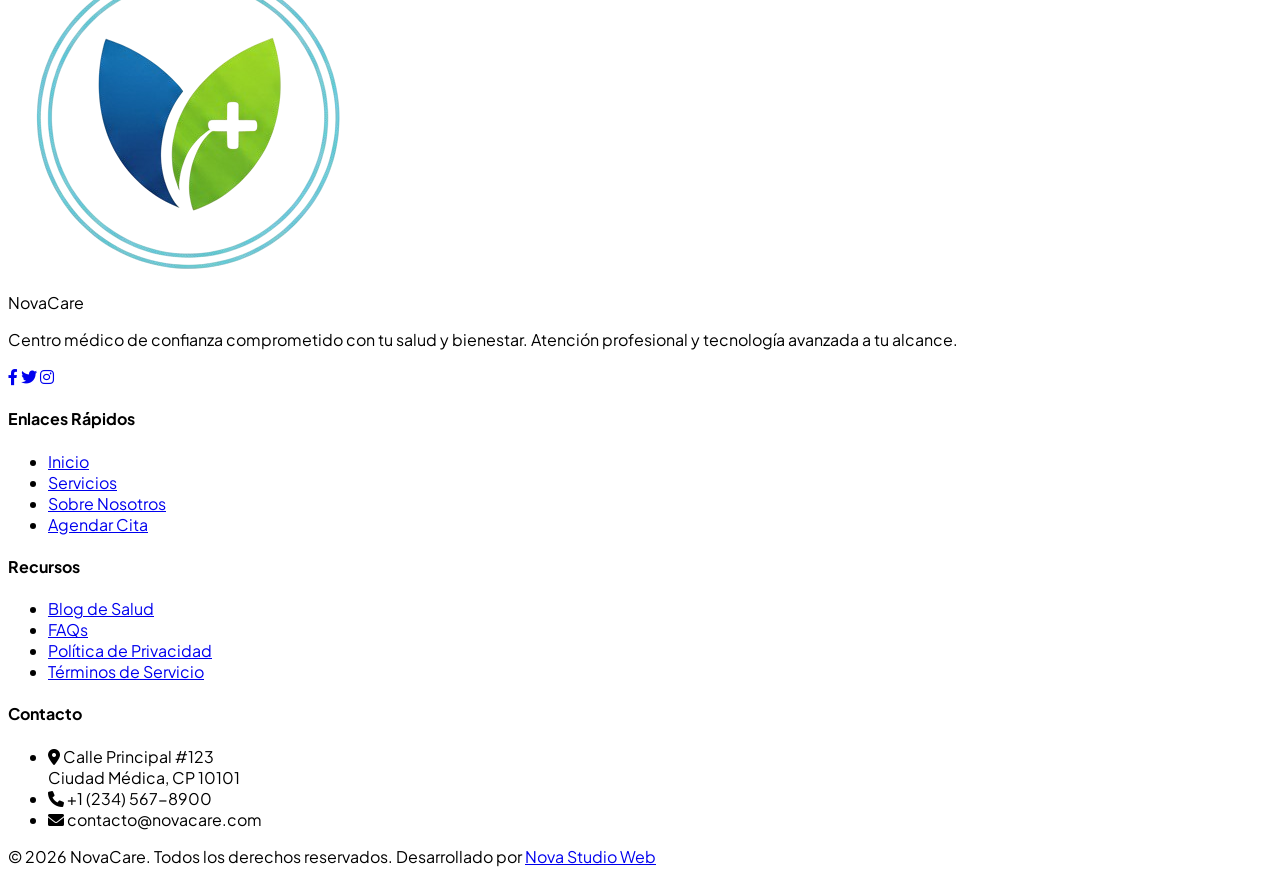
==== commit d8f60e06: "Website - Fase 6 navbar title missing img Fixed logo Added Hablitar el boton para "reservar cita" na" ====
--- a/index.html
+++ b/index.html
@@ -10,8 +10,11 @@
     <link href="https://cdnjs.cloudflare.com/ajax/libs/font-awesome/6.0.0/css/all.min.css" rel="stylesheet">
     
     <link href="https://unpkg.com/aos@2.3.1/dist/aos.css" rel="stylesheet">
-    
     <link rel="stylesheet" href="assets/css/style.css">
+    
+    <link rel="icon" type="image/png" href="assets/img/logo_removed.png">
+    <link rel="apple-touch-icon" href="assets/img/logo_removed.png">
+    <link rel="shortcut icon" href="assets/img/logo_removed.png" type="image/x-icon">
     
     <style>
         /* Fallbacks rápidos por si no carga el style.css externo */
@@ -25,44 +28,7 @@
 </head>
 <body class="font-sans text-slate-800 antialiased overflow-x-hidden">
 
-        <header class="fixed w-full top-0 z-50 transition-all duration-300 bg-white/90 backdrop-blur-md shadow-sm" id="navbar">
-        <div class="flex justify-between items-center px-6 md:px-10 py-4 max-w-7xl mx-auto">
-            <a href="./index.html" class="flex items-center gap-2 group" data-aos="fade-down">
-                <div class="w-10 h-10 bg-green-500 rounded-xl flex items-center justify-center text-white text-xl shadow-lg shadow-green-200 group-hover:rotate-12 transition-transform duration-300">
-                    <i class="fas fa-plus-square"></i>
-                </div>
-                <span class="text-2xl font-extrabold text-blue-900 tracking-tight">Nova<span class="text-green-600">Care</span></span>
-            </a>
-
-            <nav class="hidden md:flex gap-8 font-semibold text-gray-500" data-aos="fade-down" data-aos-delay="100">
-                <a href="./index.html#servicios" class="hover:text-blue-600 transition-colors relative after:content-[''] after:absolute after:w-0 after:h-0.5 after:bg-blue-600 after:left-0 after:-bottom-1 hover:after:w-full after:transition-all duration-300">Servicios</a>
-                <a href="./about.html" class="hover:text-blue-600 transition-colors relative after:content-[''] after:absolute after:w-0 after:h-0.5 after:bg-blue-600 after:left-0 after:-bottom-1 hover:after:w-full after:transition-all duration-300">Sobre Nosotros</a>
-                <a href="./contact.html" class="hover:text-blue-600 transition-colors relative after:content-[''] after:absolute after:w-0 after:h-0.5 after:bg-blue-600 after:left-0 after:-bottom-1 hover:after:w-full after:transition-all duration-300">Contacto</a>
-                <a href="./faq.html" class="hover:text-blue-600 transition-colors relative after:content-[''] after:absolute after:w-0 after:h-0.5 after:bg-blue-600 after:left-0 after:-bottom-1 hover:after:w-full after:transition-all duration-300">FAQ</a>
-            </nav>
-
-            <div class="flex items-center gap-4" data-aos="fade-down" data-aos-delay="200">
-                <button class="hidden sm:block bg-blue-600 text-white px-6 py-2.5 rounded-xl font-bold hover:bg-blue-700 hover:shadow-lg hover:shadow-blue-200 transition-all active:scale-95 transform">
-                    Reservar Cita
-                </button>
-                <button id="mobile-menu-btn" class="md:hidden text-2xl text-blue-900 focus:outline-none p-2 rounded-lg hover:bg-blue-50 transition">
-                    <i class="fas fa-bars"></i>
-                </button>
-            </div>
-        </div>
-
-        <div id="mobile-menu" class="md:hidden bg-white border-t border-gray-100">
-            <nav class="flex flex-col p-6 gap-4 font-semibold text-gray-600 text-center">
-                <a href="./index.html#servicios" class="hover:text-blue-600 py-2">Servicios</a>
-                <a href="./about.html" class="hover:text-blue-600 py-2">Sobre Nosotros</a>
-                <a href="./contact.html" class="hover:text-blue-600 py-2">Contacto</a>
-                <a href="./faq.html" class="hover:text-blue-600 py-2">FAQ</a>
-                <button class="bg-blue-600 text-white px-6 py-3 rounded-xl font-bold w-full mt-2">
-                    Reservar Cita
-                </button>
-            </nav>
-        </div>
-    </header>
+    <div id="header-placeholder"></div>
 
     <section class="gradient-bg pt-32 pb-20 px-6 md:px-10 overflow-hidden">
         <div class="max-w-7xl mx-auto flex flex-col md:flex-row items-center gap-12">
@@ -318,120 +284,9 @@
         </div>
     </section>
 
-    <footer id="contacto" class="bg-zinc-900 text-white pt-20 pb-10 px-6 md:px-10 relative overflow-hidden">
-        <div class="footer-circle w-96 h-96 top-0 right-0"></div>
-
-        <div class="max-w-7xl mx-auto">
-            <div class="grid grid-cols-1 md:grid-cols-4 gap-12 border-b border-zinc-800 pb-12">
-                <div class="md:col-span-1">
-                    <div class="flex items-center gap-2 mb-6">
-                        <div class="w-8 h-8 bg-green-500 rounded-lg flex items-center justify-center text-white">
-                            <i class="fas fa-plus-square text-sm"></i>
-                        </div>
-                        <span class="text-xl font-bold">Nova<span class="text-green-500">Care</span></span>
-                    </div>
-                    <p class="text-zinc-400 text-sm leading-relaxed mb-6">
-                        Centro médico de confianza comprometido con tu salud y bienestar. Atención profesional y tecnología avanzada a tu alcance.
-                    </p>
-                    <div class="flex gap-4">
-                        <a href="#" class="w-10 h-10 rounded-full bg-zinc-800 flex items-center justify-center text-zinc-400 hover:bg-blue-600 hover:text-white transition-all"><i class="fab fa-facebook-f"></i></a>
-                        <a href="#" class="w-10 h-10 rounded-full bg-zinc-800 flex items-center justify-center text-zinc-400 hover:bg-blue-400 hover:text-white transition-all"><i class="fab fa-twitter"></i></a>
-                        <a href="#" class="w-10 h-10 rounded-full bg-zinc-800 flex items-center justify-center text-zinc-400 hover:bg-pink-600 hover:text-white transition-all"><i class="fab fa-instagram"></i></a>
-                    </div>
-                </div>
-                
-                <div>
-                    <h4 class="font-bold mb-6 text-lg">Enlaces Rápidos</h4>
-                    <ul class="text-zinc-400 space-y-3 text-sm">
-                        <li><a href="./index.html" class="hover:text-blue-400 transition-colors">Inicio</a></li>
-                        <li><a href="#servicios" class="hover:text-blue-400 transition-colors">Servicios</a></li>
-                        <li><a href="./about.html" class="hover:text-blue-400 transition-colors">Sobre Nosotros</a></li>
-                        <li><a href="#" class="hover:text-blue-400 transition-colors">Agendar Cita</a></li>
-                    </ul>
-                </div>
-                
-                <div>
-                    <h4 class="font-bold mb-6 text-lg">Recursos</h4>
-                    <ul class="text-zinc-400 space-y-3 text-sm">
-                        <li><a href="#" class="hover:text-blue-400 transition-colors">Blog de Salud</a></li>
-                        <li><a href="./faq.html" class="hover:text-blue-400 transition-colors">FAQs</a></li>
-                        <li><a href="#" class="hover:text-blue-400 transition-colors">Política de Privacidad</a></li>
-                        <li><a href="#" class="hover:text-blue-400 transition-colors">Términos de Servicio</a></li>
-                    </ul>
-                </div>
-                
-                <div>
-                    <h4 class="font-bold mb-6 text-lg">Contacto</h4>
-                    <ul class="text-zinc-400 space-y-4 text-sm">
-                        <li class="flex items-start gap-3">
-                            <i class="fas fa-map-marker-alt mt-1 text-blue-500"></i> 
-                            <span>Calle Principal #123<br>Ciudad Médica, CP 10101</span>
-                        </li>
-                        <li class="flex items-center gap-3">
-                            <i class="fas fa-phone text-blue-500"></i> 
-                            <span>+1 (234) 567-8900</span>
-                        </li>
-                        <li class="flex items-center gap-3">
-                            <i class="fas fa-envelope text-blue-500"></i> 
-                            <span>contacto@novacare.com</span>
-                        </li>
-                    </ul>
-                </div>
-            </div>
-        <p class="text-center text-zinc-500 text-xs mt-10 border-t border-zinc-800 pt-8">
-            © 2026 NovaCare. Todos los derechos reservados. 
-            <span class="block sm:inline mt-2 sm:mt-0 sm:ml-4">
-                Desarrollado por 
-                <a href="https://novastudioweb.github.io" target="_blank" class="text-zinc-400 hover:text-blue-500 transition-colors font-semibold">
-                    Nova Studio Web
-                </a>
-            </span>
-        </p>
-        </div>
-    </footer>
+    <div id="footer-placeholder"></div>
 
     <script src="https://unpkg.com/aos@2.3.1/dist/aos.js"></script>
-    
-    <script>
-        // Initialize AOS
-        AOS.init({
-            once: true, // Animation happens only once while scrolling
-            offset: 100, // Offset (in px) from the original trigger point
-            duration: 800, // Duration of animation
-            easing: 'ease-out-cubic',
-        });
-
-        // Mobile Menu Logic
-        const btn = document.getElementById('mobile-menu-btn');
-        const menu = document.getElementById('mobile-menu');
-
-        btn.addEventListener('click', () => {
-            menu.classList.toggle('open');
-            // Cambiar icono de hamburguesa a X
-            const icon = btn.querySelector('i');
-            if (menu.classList.contains('open')) {
-                icon.classList.remove('fa-bars');
-                icon.classList.add('fa-times');
-            } else {
-                icon.classList.remove('fa-times');
-                icon.classList.add('fa-bars');
-            }
-        });
-
-        // Smooth Scroll for Anchor Links (Backup for older browsers)
-        document.querySelectorAll('a[href^="#"]').forEach(anchor => {
-            anchor.addEventListener('click', function (e) {
-                e.preventDefault();
-                menu.classList.remove('open'); // Close mobile menu on click
-                const icon = btn.querySelector('i');
-                icon.classList.remove('fa-times');
-                icon.classList.add('fa-bars');
-
-                document.querySelector(this.getAttribute('href')).scrollIntoView({
-                    behavior: 'smooth'
-                });
-            });
-        });
-    </script>
+    <script src="assets/js/main.js"></script>
 </body>
 </html>
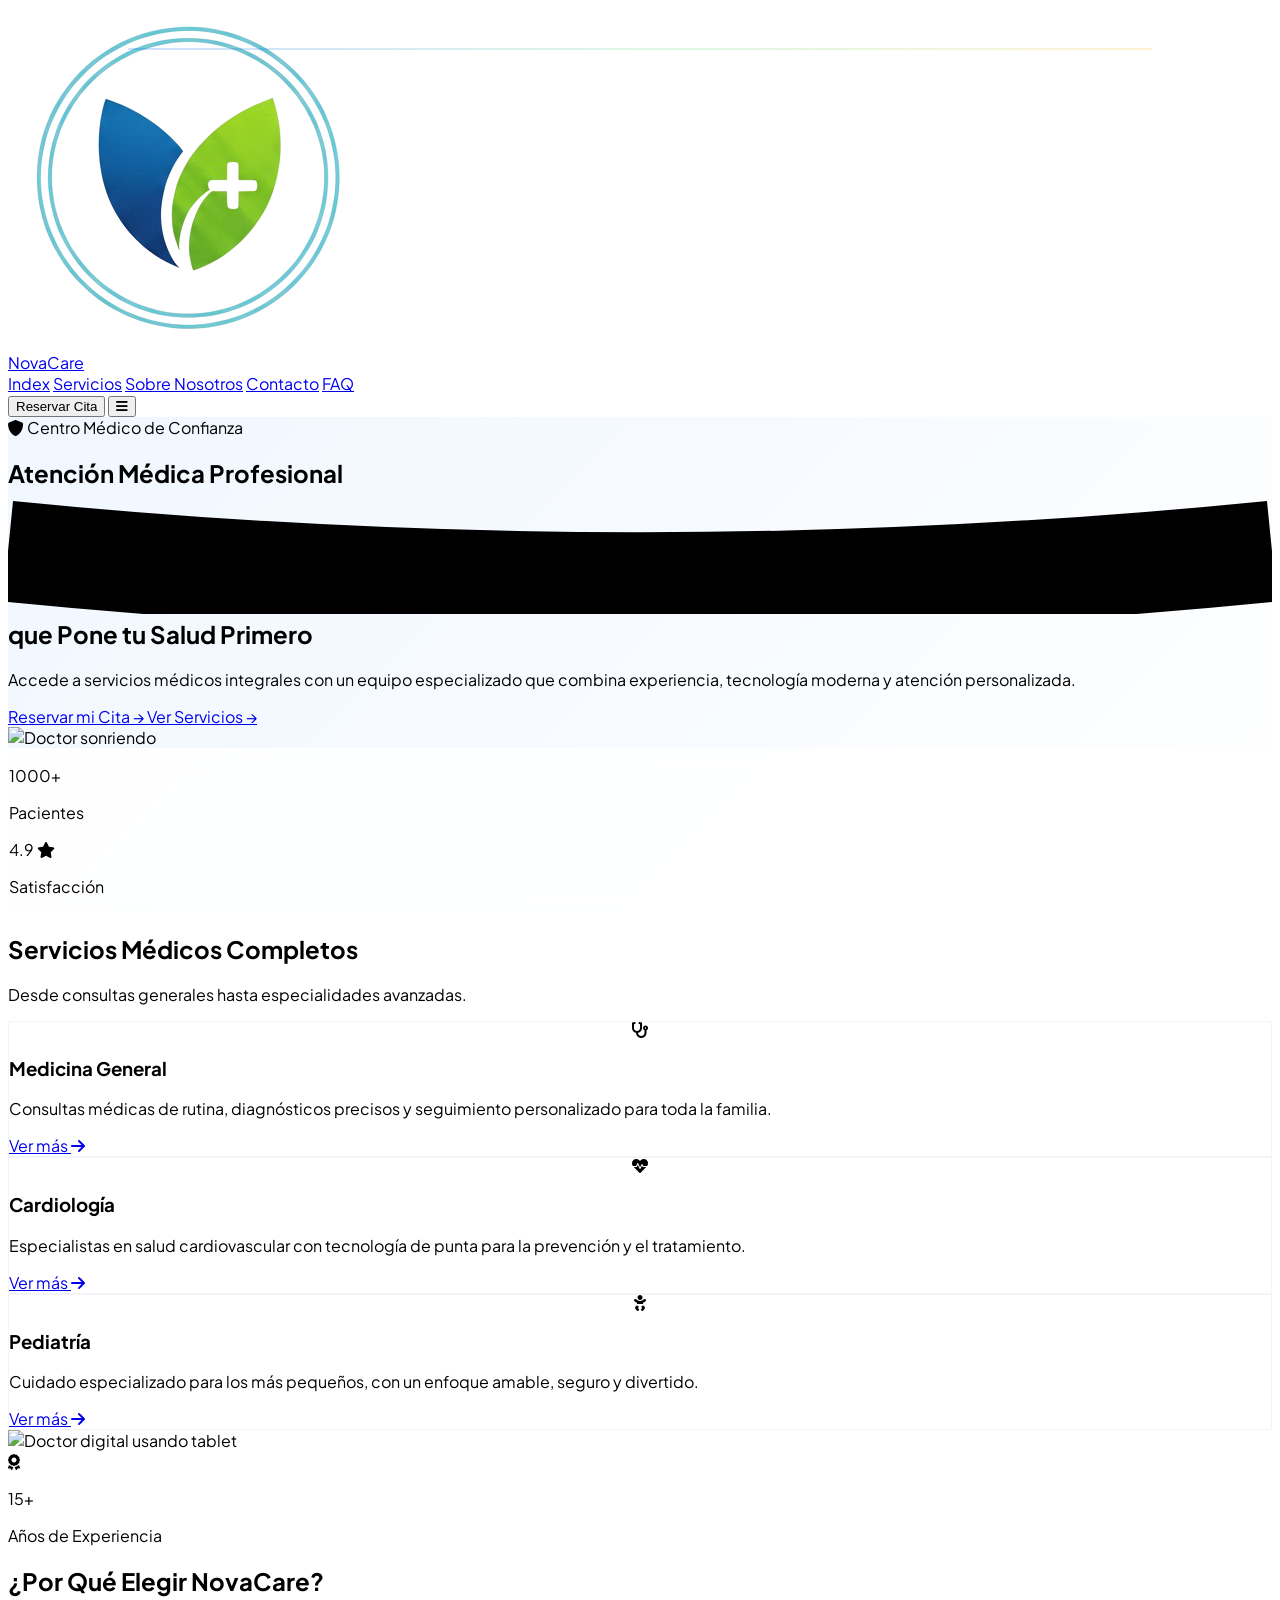
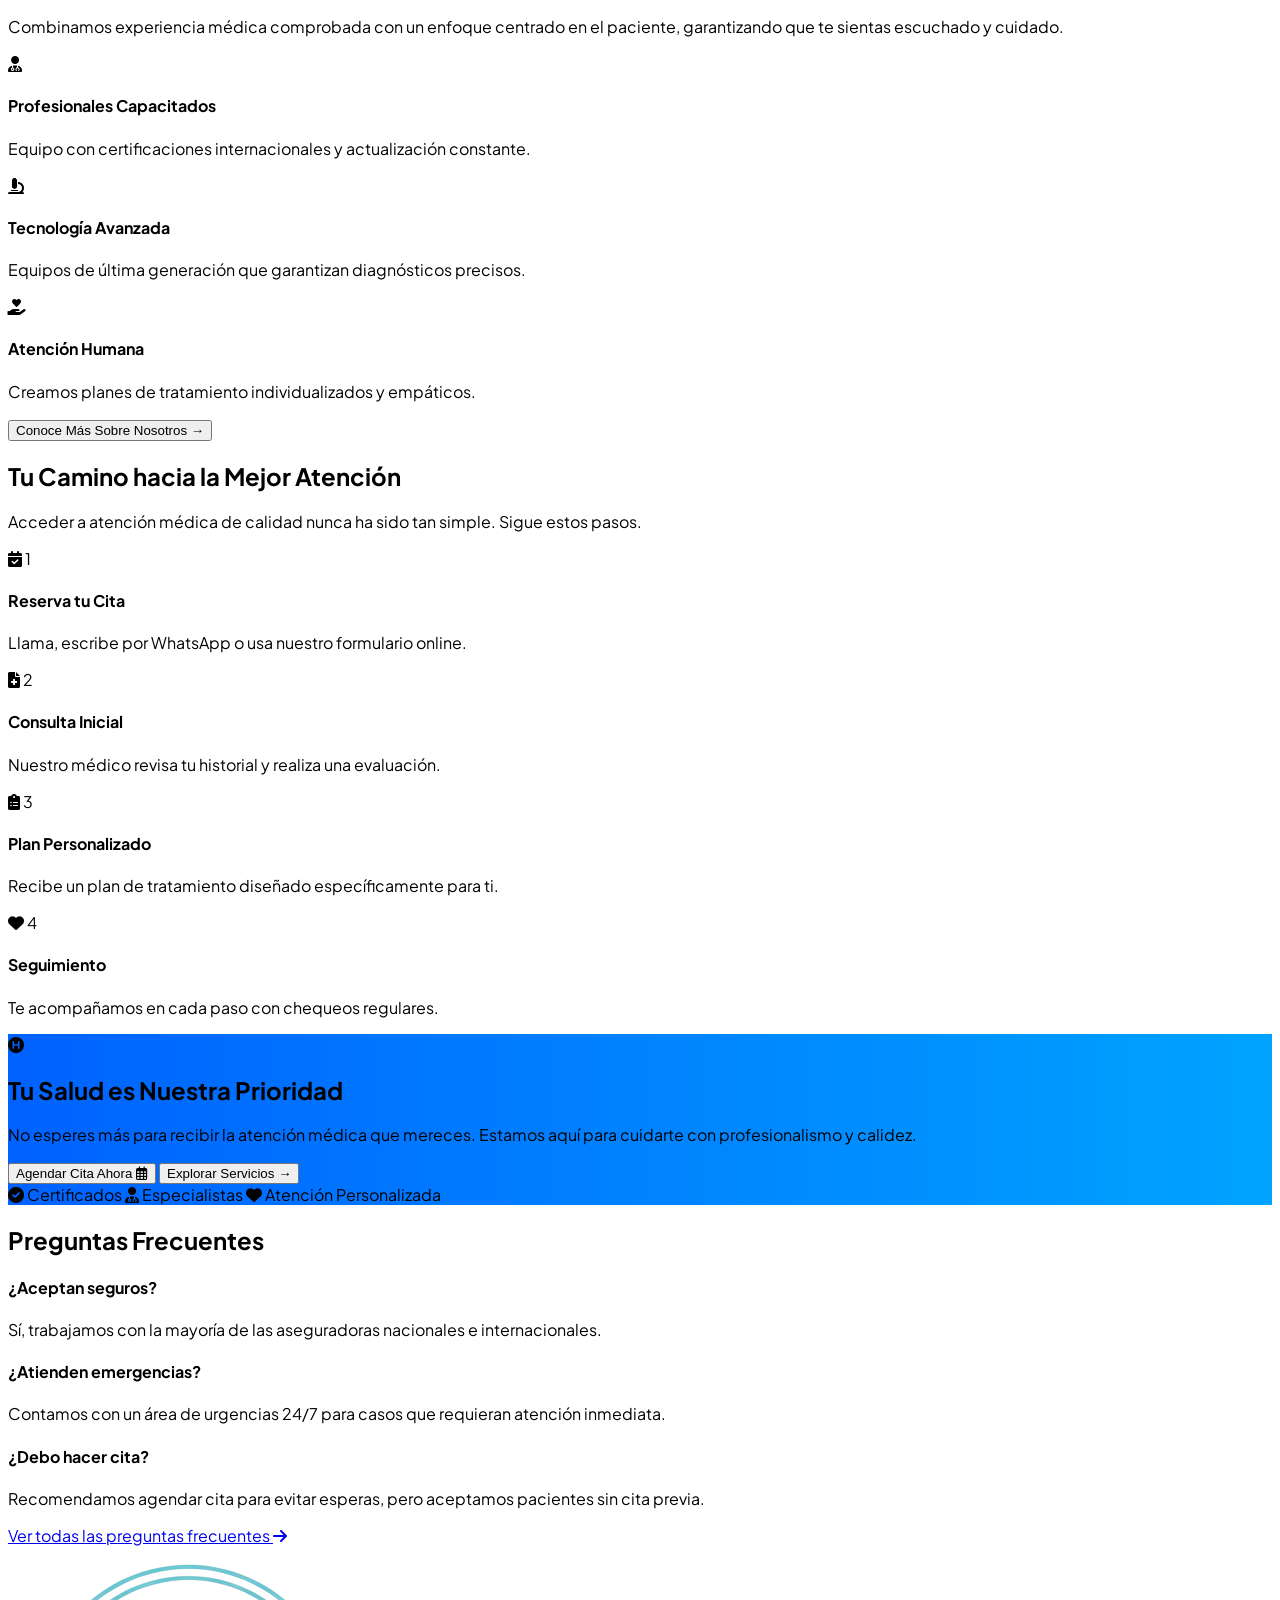
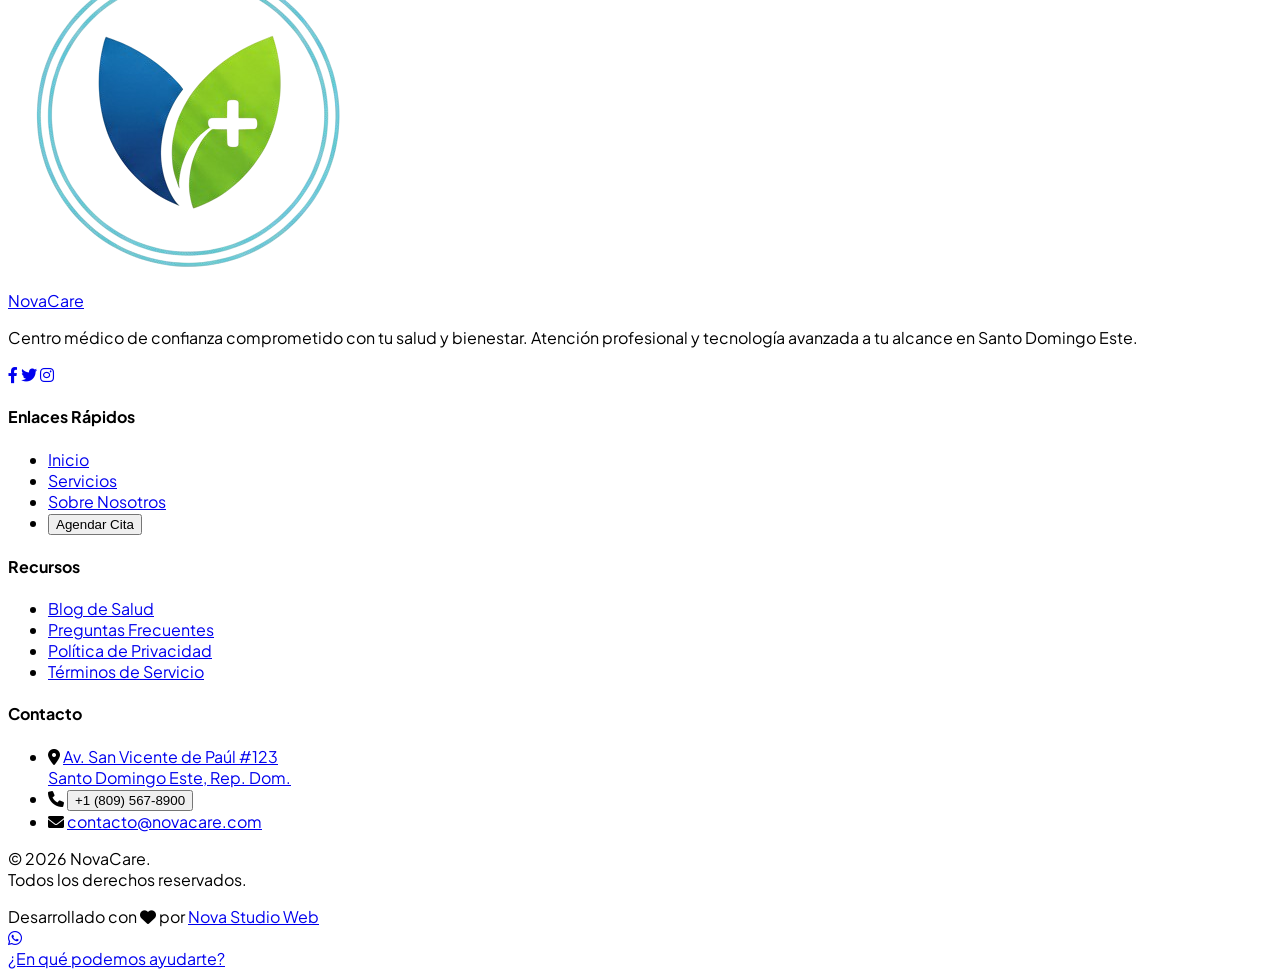
==== commit e9491126: "Website - Fase 6 missing 404 Fixed terms y privacy page  necesitan ser creadas Fixed .htaccess Fixed" ====
--- a/index.html
+++ b/index.html
@@ -47,12 +47,12 @@
                     Accede a servicios médicos integrales con un equipo especializado que combina experiencia, tecnología moderna y atención personalizada.
                 </p>
                 <div class="mt-10 flex flex-col sm:flex-row gap-4">
-                    <button class="bg-blue-600 text-white px-8 py-4 rounded-xl font-bold hover:bg-blue-700 hover:shadow-xl hover:shadow-blue-200 transition-all transform hover:-translate-y-1">
+                    <a href="./contact.html" class="inline-block text-center bg-blue-600 text-white px-8 py-4 rounded-xl font-bold hover:bg-blue-700 hover:shadow-xl hover:shadow-blue-200 transition-all transform hover:-translate-y-1">
                         Reservar mi Cita &rarr;
-                    </button>
-                    <button class="bg-white border-2 border-blue-100 text-blue-600 px-8 py-4 rounded-xl font-bold hover:border-blue-600 hover:bg-blue-50 transition-all">
+                    </a>
+                    <a href="./services.html" class="inline-block text-center bg-white border-2 border-blue-100 text-blue-600 px-8 py-4 rounded-xl font-bold hover:border-blue-600 hover:bg-blue-50 transition-all transform hover:-translate-y-1">
                         Ver Servicios &rarr;
-                    </button>
+                    </a>
                 </div>
             </div>
 
--- a/assets/css/style.css
+++ b/assets/css/style.css
@@ -6,12 +6,38 @@
     --soft-bg: #f8fbff;
 }
 
+/* =========================================
+   1. CONFIGURACIÓN GLOBAL
+   ========================================= */
 body {
     font-family: 'Plus Jakarta Sans', sans-serif;
     background-color: #ffffff;
 }
 
-/* 1. Custom Gradients */
+/* Personalización del color al seleccionar texto */
+::selection {
+    background-color: var(--primary-blue);
+    color: #ffffff;
+}
+
+/* Diseño personalizado de la barra de desplazamiento (Scrollbar) */
+::-webkit-scrollbar {
+    width: 10px;
+}
+::-webkit-scrollbar-track {
+    background: #f1f5f9;
+}
+::-webkit-scrollbar-thumb {
+    background: #cbd5e1;
+    border-radius: 5px;
+}
+::-webkit-scrollbar-thumb:hover {
+    background: #94a3b8;
+}
+
+/* =========================================
+   2. FONDOS Y GRADIENTES
+   ========================================= */
 .gradient-bg {
     background: radial-gradient(circle at top right, #eef5ff, transparent),
                 radial-gradient(circle at bottom left, #f0fff4, transparent);
@@ -22,29 +48,22 @@
     background: linear-gradient(135deg, #0052d4 0%, #4364f7 50%, #6fb1fc 100%);
 }
 
-/* 2. Glassmorphism for the Stats Card (Image 1) */
+/* Patrón de puntos usado en la sección de Nosotros (About) */
+.bg-dots {
+    background-image: radial-gradient(#cbd5e1 2px, transparent 2px);
+    background-size: 20px 20px;
+}
+
+/* =========================================
+   3. EFECTOS Y COMPONENTES (Tarjetas, Vidrio)
+   ========================================= */
 .glass-card {
     background: rgba(255, 255, 255, 0.85);
     backdrop-filter: blur(10px);
+    -webkit-backdrop-filter: blur(10px); /* Soporte necesario para Safari/iOS */
     border: 1px solid rgba(255, 255, 255, 0.3);
 }
 
-/* 3. The Connector Line for Steps (Image 4) */
-@media (min-width: 768px) {
-    .step-line::before {
-        content: "";
-        position: absolute;
-        top: 3rem; /* Aligns with the middle of the icons */
-        left: 10%;
-        right: 10%;
-        height: 2px;
-        background: linear-gradient(90deg, #0062ff 0%, #4ade80 50%, #fbbf24 100%);
-        opacity: 0.2;
-        z-index: 0;
-    }
-}
-
-/* 4. Custom Shadows and Borders */
 .service-card {
     transition: all 0.3s ease;
     border: 1px solid #f1f5f9;
@@ -56,23 +75,65 @@
     box-shadow: 0 20px 25px -5px rgba(0, 98, 255, 0.1), 0 10px 10px -5px rgba(0, 98, 255, 0.04);
 }
 
-/* 5. Icon Containers (Squircle shape) */
 .icon-box {
     border-radius: 1rem;
     display: flex;
     align-items: center;
     justify-content: center;
-    transition: transform 0.2s ease;
+    transition: transform 0.3s ease;
 }
 
-.icon-box:hover {
+/* Mejora: El icono ahora reacciona automáticamente cuando pasas el mouse por toda la tarjeta */
+.service-card:hover .icon-box {
     transform: rotate(-5deg) scale(1.1);
 }
 
-/* 6. Footer Decoration (Image 6) */
+/* =========================================
+   4. DECORACIONES ESPECÍFICAS
+   ========================================= */
+/* Línea conectora para la sección de "Pasos" */
+@media (min-width: 768px) {
+    .step-line::before {
+        content: "";
+        position: absolute;
+        top: 3rem; /* Alineado con el centro de los iconos */
+        left: 10%;
+        right: 10%;
+        height: 2px;
+        background: linear-gradient(90deg, #0062ff 0%, #4ade80 50%, #fbbf24 100%);
+        opacity: 0.2;
+        z-index: 0;
+    }
+}
+
+/* Círculo decorativo del Footer */
 .footer-circle {
     position: absolute;
     border-radius: 50%;
     background: white;
     opacity: 0.05;
+}
+
+/* =========================================
+   5. ANIMACIONES PERSONALIZADAS
+   ========================================= */
+/* Estas animaciones le dan vida a las imágenes que tienen la clase en el HTML */
+
+.animate-float {
+    animation: float 6s ease-in-out infinite;
+}
+
+.animate-bounce-slow {
+    animation: bounce-slow 4s ease-in-out infinite;
+}
+
+@keyframes float {
+    0% { transform: translateY(0px); }
+    50% { transform: translateY(-15px); }
+    100% { transform: translateY(0px); }
+}
+
+@keyframes bounce-slow {
+    0%, 100% { transform: translateY(0); }
+    50% { transform: translateY(-10px); }
 }
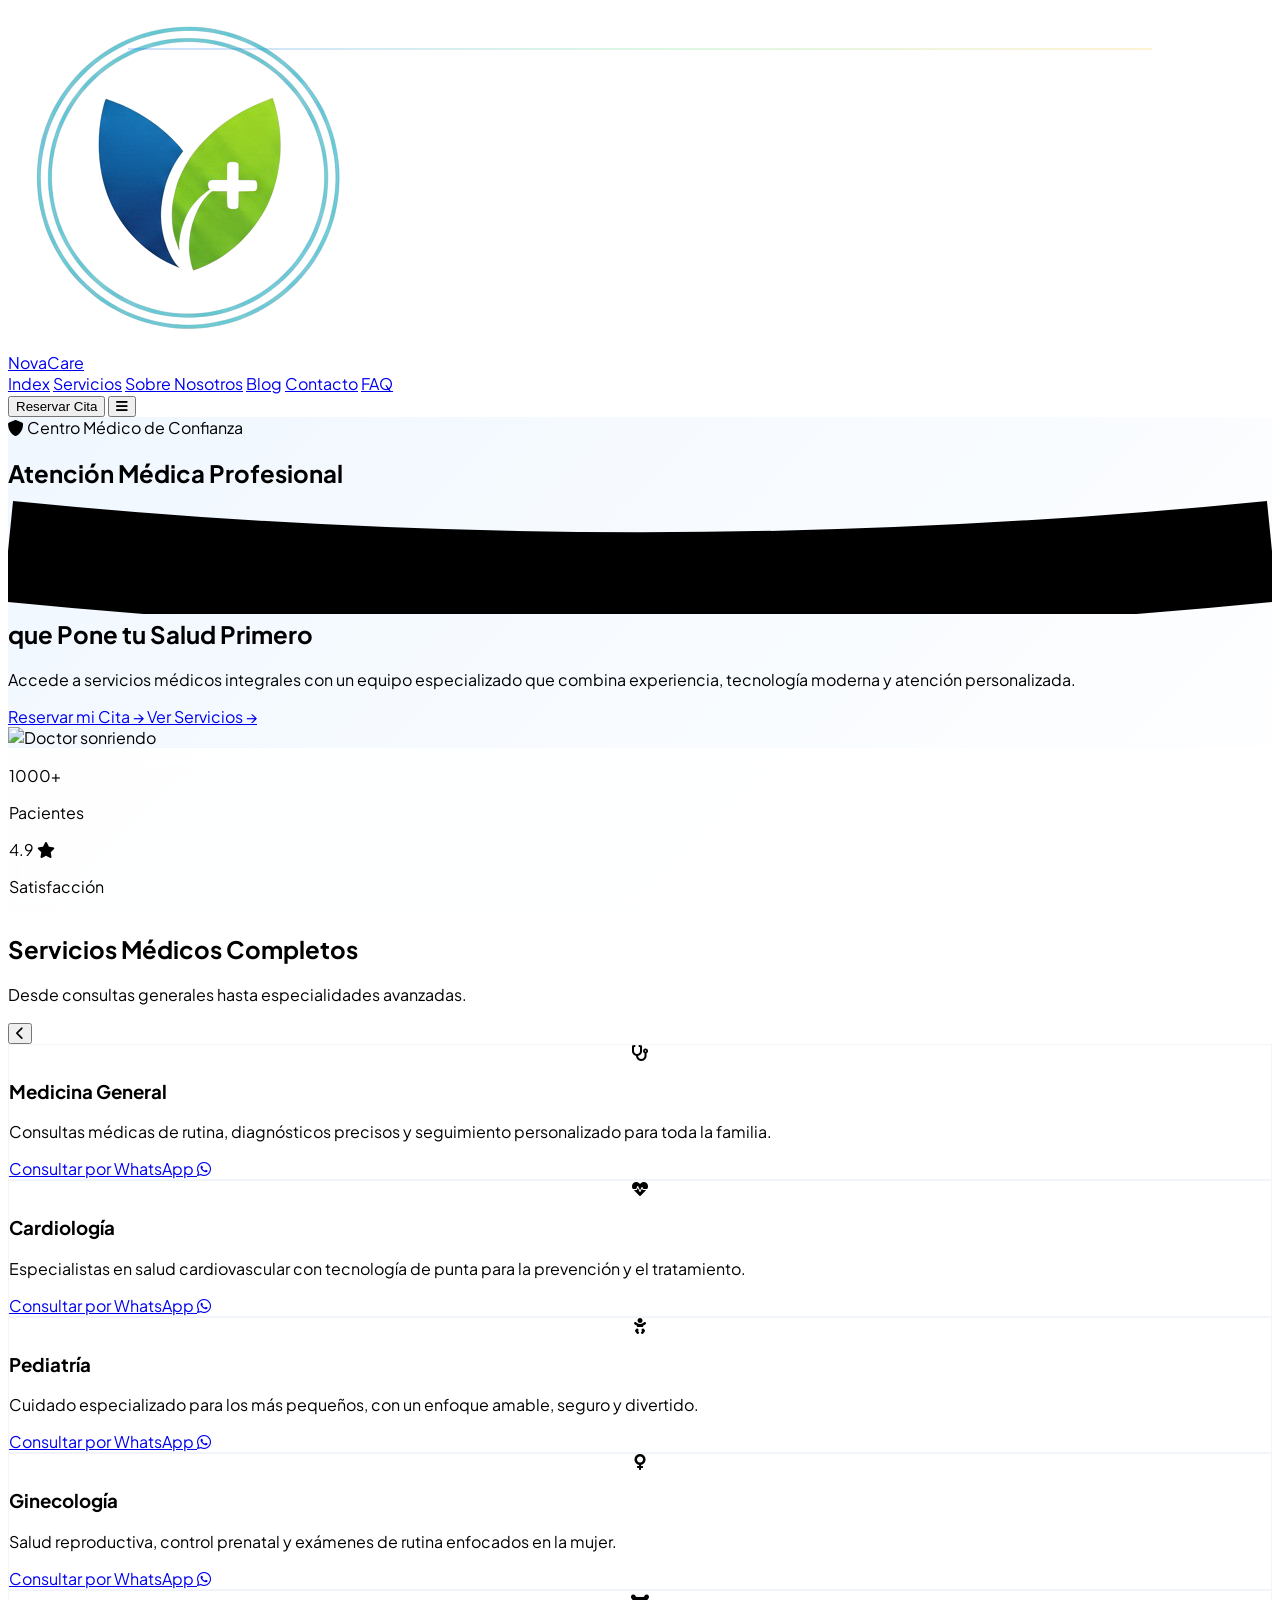
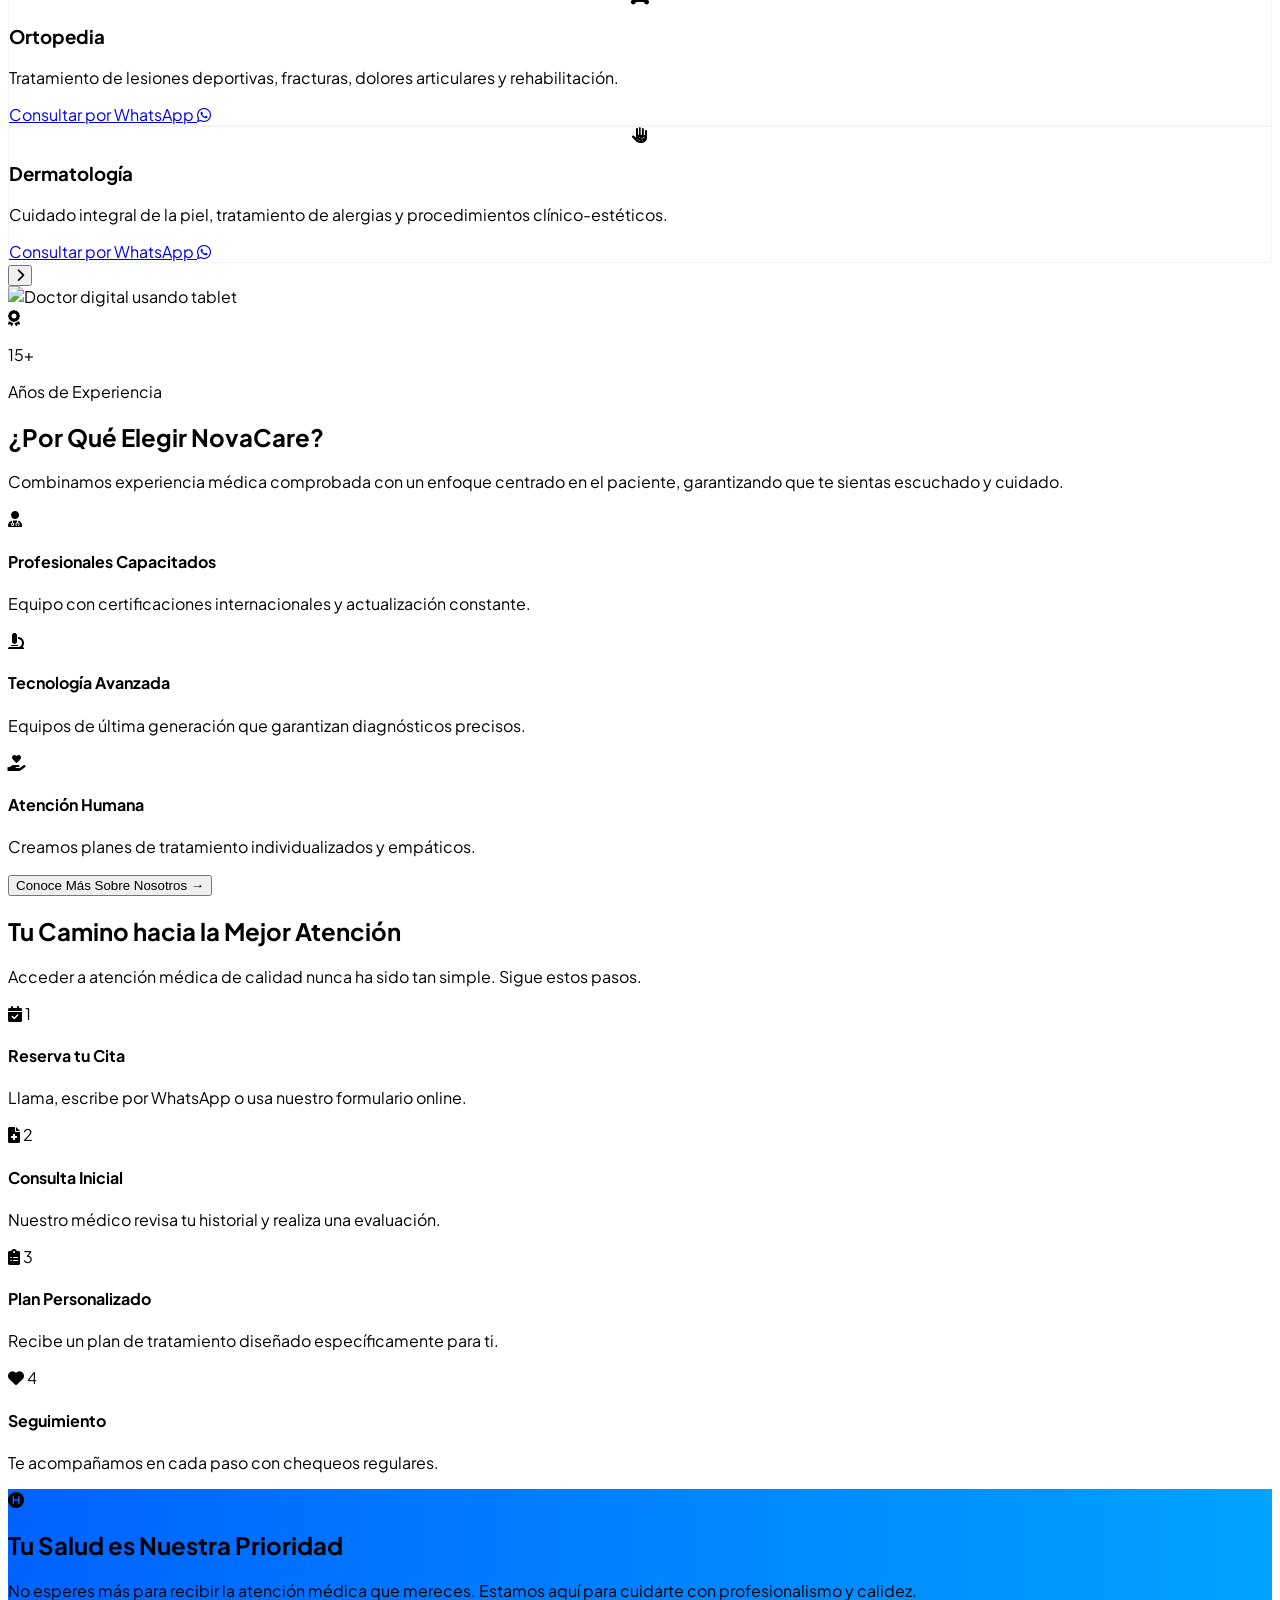
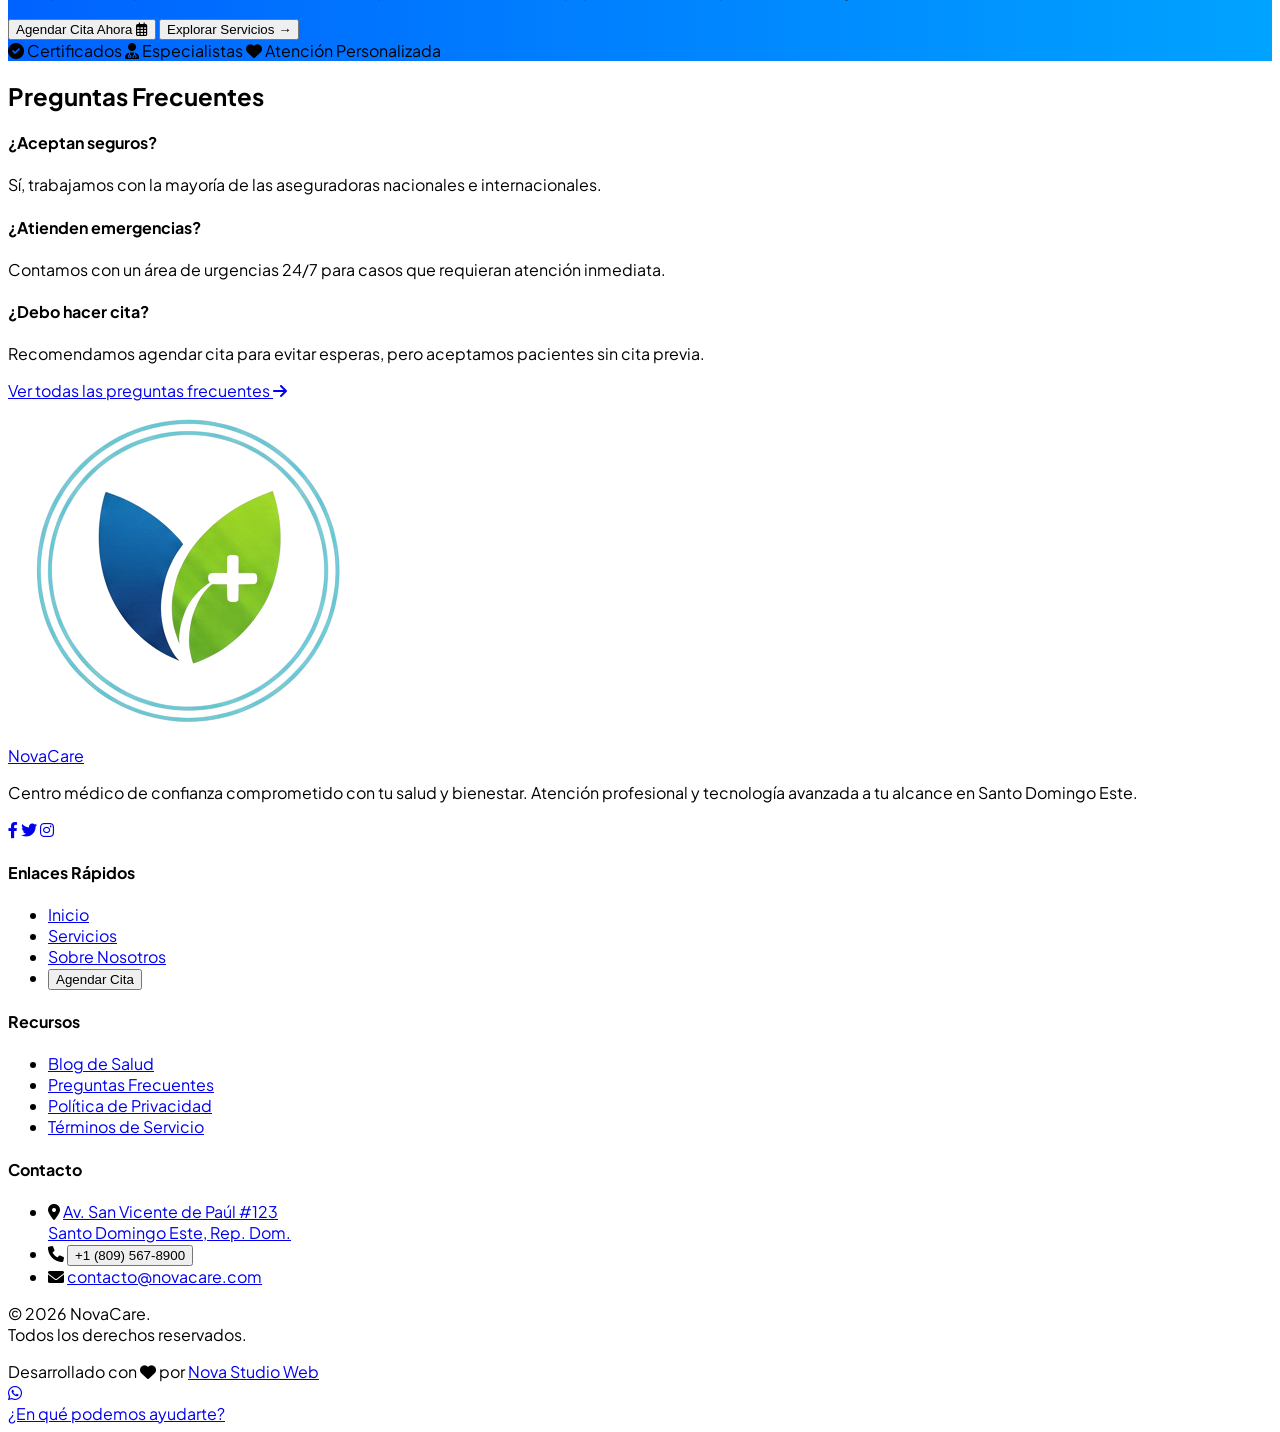
==== commit f2a89460: "Website - Fase 6 Servicios Médicos Completos necesita mas categorias Index Fixed" ====
--- a/index.html
+++ b/index.html
@@ -79,41 +79,93 @@
         </div>
     </section>
 
-    <section id="servicios" class="py-24 px-6 md:px-10 text-center max-w-7xl mx-auto">
-        <div data-aos="fade-up">
-            <h2 class="text-4xl font-bold text-slate-900">Servicios Médicos <span class="text-blue-600">Completos</span></h2>
-            <p class="text-gray-500 mt-4 text-lg">Desde consultas generales hasta especialidades avanzadas.</p>
-        </div>
+<section id="servicios" class="py-24 px-6 md:px-10 text-center max-w-7xl mx-auto">
+    <div data-aos="fade-up">
+        <h2 class="text-4xl font-bold text-slate-900">Servicios Médicos <span class="text-blue-600">Completos</span></h2>
+        <p class="text-gray-500 mt-4 text-lg">Desde consultas generales hasta especialidades avanzadas.</p>
+    </div>
+    
+    <div class="relative w-full max-w-7xl mx-auto mt-16 group/slider">
         
-        <div class="grid grid-cols-1 md:grid-cols-3 gap-8 mt-16">
-            <div class="service-card p-8 rounded-2xl bg-white text-left group border border-slate-100 hover:border-blue-200 transition-all duration-300" data-aos="fade-up" data-aos-delay="100">
+        <button id="slideLeft" class="hidden md:flex absolute -left-5 top-[40%] -translate-y-1/2 z-10 w-14 h-14 bg-white text-blue-600 rounded-full shadow-xl border border-slate-100 items-center justify-center hover:bg-blue-600 hover:text-white transition-all transform hover:scale-110 opacity-0 group-hover/slider:opacity-100 cursor-pointer">
+            <i class="fas fa-chevron-left text-xl"></i>
+        </button>
+
+        <div class="flex overflow-x-auto gap-8 pb-10 snap-x snap-mandatory hide-scrollbar cursor-grab active:cursor-grabbing" id="services-carousel">
+            
+            <div class="w-[85vw] md:w-[350px] flex-shrink-0 snap-center service-card p-8 rounded-2xl bg-white text-left group border border-slate-100 hover:border-blue-200 transition-all duration-300" data-aos="fade-up" data-aos-delay="100">
                 <div class="icon-box w-14 h-14 bg-blue-600 text-white mb-6 text-2xl shadow-lg shadow-blue-200">
                     <i class="fas fa-stethoscope"></i>
                 </div>
                 <h3 class="text-xl font-bold mb-3 text-slate-800">Medicina General</h3>
-                <p class="text-gray-500 mb-6 leading-relaxed">Consultas médicas de rutina, diagnósticos precisos y seguimiento personalizado para toda la familia.</p>
-                <a href="#" class="text-blue-600 font-bold group-hover:underline flex items-center gap-2">Ver más <i class="fas fa-arrow-right text-sm"></i></a>
-            </div>
-
-            <div class="service-card p-8 rounded-2xl bg-white text-left group border border-slate-100 hover:border-cyan-200 transition-all duration-300" data-aos="fade-up" data-aos-delay="200">
+                <p class="text-gray-500 mb-6 leading-relaxed select-none">Consultas médicas de rutina, diagnósticos precisos y seguimiento personalizado para toda la familia.</p>
+                <a href="https://wa.me/18095678900?text=Hola%20NovaCare%2C%20me%20gustar%C3%ADa%20agendar%20una%20consulta%20de%20Medicina%20General." target="_blank" rel="noopener noreferrer" class="text-blue-600 font-bold group-hover:underline flex items-center gap-2">
+                    Consultar por WhatsApp <i class="fab fa-whatsapp text-lg"></i>
+                </a>
+            </div>
+
+            <div class="w-[85vw] md:w-[350px] flex-shrink-0 snap-center service-card p-8 rounded-2xl bg-white text-left group border border-slate-100 hover:border-cyan-200 transition-all duration-300" data-aos="fade-up" data-aos-delay="200">
                 <div class="icon-box w-14 h-14 bg-cyan-400 text-white mb-6 text-2xl shadow-lg shadow-cyan-200">
                     <i class="fas fa-heartbeat"></i>
                 </div>
                 <h3 class="text-xl font-bold mb-3 text-slate-800">Cardiología</h3>
-                <p class="text-gray-500 mb-6 leading-relaxed">Especialistas en salud cardiovascular con tecnología de punta para la prevención y el tratamiento.</p>
-                <a href="#" class="text-cyan-500 font-bold group-hover:underline flex items-center gap-2">Ver más <i class="fas fa-arrow-right text-sm"></i></a>
-            </div>
-
-            <div class="service-card p-8 rounded-2xl bg-white text-left group border border-slate-100 hover:border-green-200 transition-all duration-300" data-aos="fade-up" data-aos-delay="300">
+                <p class="text-gray-500 mb-6 leading-relaxed select-none">Especialistas en salud cardiovascular con tecnología de punta para la prevención y el tratamiento.</p>
+                <a href="https://wa.me/18095678900?text=Hola%20NovaCare%2C%20me%20gustar%C3%ADa%20agendar%20una%20consulta%20de%20Cardiolog%C3%ADa." target="_blank" rel="noopener noreferrer" class="text-cyan-500 font-bold group-hover:underline flex items-center gap-2">
+                    Consultar por WhatsApp <i class="fab fa-whatsapp text-lg"></i>
+                </a>
+            </div>
+
+            <div class="w-[85vw] md:w-[350px] flex-shrink-0 snap-center service-card p-8 rounded-2xl bg-white text-left group border border-slate-100 hover:border-green-200 transition-all duration-300" data-aos="fade-up" data-aos-delay="300">
                 <div class="icon-box w-14 h-14 bg-green-500 text-white mb-6 text-2xl shadow-lg shadow-green-200">
                     <i class="fas fa-baby"></i>
                 </div>
                 <h3 class="text-xl font-bold mb-3 text-slate-800">Pediatría</h3>
-                <p class="text-gray-500 mb-6 leading-relaxed">Cuidado especializado para los más pequeños, con un enfoque amable, seguro y divertido.</p>
-                <a href="#" class="text-green-500 font-bold group-hover:underline flex items-center gap-2">Ver más <i class="fas fa-arrow-right text-sm"></i></a>
-            </div>
-        </div>
-    </section>
+                <p class="text-gray-500 mb-6 leading-relaxed select-none">Cuidado especializado para los más pequeños, con un enfoque amable, seguro y divertido.</p>
+                <a href="https://wa.me/18095678900?text=Hola%20NovaCare%2C%20me%20gustar%C3%ADa%20agendar%20una%20consulta%20de%20Pediatr%C3%ADa." target="_blank" rel="noopener noreferrer" class="text-green-500 font-bold group-hover:underline flex items-center gap-2">
+                    Consultar por WhatsApp <i class="fab fa-whatsapp text-lg"></i>
+                </a>
+            </div>
+
+            <div class="w-[85vw] md:w-[350px] flex-shrink-0 snap-center service-card p-8 rounded-2xl bg-white text-left group border border-slate-100 hover:border-pink-200 transition-all duration-300" data-aos="fade-up" data-aos-delay="400">
+                <div class="icon-box w-14 h-14 bg-pink-500 text-white mb-6 text-2xl shadow-lg shadow-pink-200">
+                    <i class="fas fa-venus"></i>
+                </div>
+                <h3 class="text-xl font-bold mb-3 text-slate-800">Ginecología</h3>
+                <p class="text-gray-500 mb-6 leading-relaxed select-none">Salud reproductiva, control prenatal y exámenes de rutina enfocados en la mujer.</p>
+                <a href="https://wa.me/18095678900?text=Hola%20NovaCare%2C%20me%20gustar%C3%ADa%20agendar%20una%20consulta%20de%20Ginecolog%C3%ADa." target="_blank" rel="noopener noreferrer" class="text-pink-500 font-bold group-hover:underline flex items-center gap-2">
+                    Consultar por WhatsApp <i class="fab fa-whatsapp text-lg"></i>
+                </a>
+            </div>
+
+            <div class="w-[85vw] md:w-[350px] flex-shrink-0 snap-center service-card p-8 rounded-2xl bg-white text-left group border border-slate-100 hover:border-orange-200 transition-all duration-300" data-aos="fade-up" data-aos-delay="500">
+                <div class="icon-box w-14 h-14 bg-orange-500 text-white mb-6 text-2xl shadow-lg shadow-orange-200">
+                    <i class="fas fa-bone"></i>
+                </div>
+                <h3 class="text-xl font-bold mb-3 text-slate-800">Ortopedia</h3>
+                <p class="text-gray-500 mb-6 leading-relaxed select-none">Tratamiento de lesiones deportivas, fracturas, dolores articulares y rehabilitación.</p>
+                <a href="https://wa.me/18095678900?text=Hola%20NovaCare%2C%20me%20gustar%C3%ADa%20agendar%20una%20consulta%20de%20Ortopedia." target="_blank" rel="noopener noreferrer" class="text-orange-500 font-bold group-hover:underline flex items-center gap-2">
+                    Consultar por WhatsApp <i class="fab fa-whatsapp text-lg"></i>
+                </a>
+            </div>
+
+            <div class="w-[85vw] md:w-[350px] flex-shrink-0 snap-center service-card p-8 rounded-2xl bg-white text-left group border border-slate-100 hover:border-purple-200 transition-all duration-300" data-aos="fade-up" data-aos-delay="600">
+                <div class="icon-box w-14 h-14 bg-purple-500 text-white mb-6 text-2xl shadow-lg shadow-purple-200">
+                    <i class="fas fa-allergies"></i>
+                </div>
+                <h3 class="text-xl font-bold mb-3 text-slate-800">Dermatología</h3>
+                <p class="text-gray-500 mb-6 leading-relaxed select-none">Cuidado integral de la piel, tratamiento de alergias y procedimientos clínico-estéticos.</p>
+                <a href="https://wa.me/18095678900?text=Hola%20NovaCare%2C%20me%20gustar%C3%ADa%20agendar%20una%20consulta%20de%20Dermatolog%C3%ADa." target="_blank" rel="noopener noreferrer" class="text-purple-500 font-bold group-hover:underline flex items-center gap-2">
+                    Consultar por WhatsApp <i class="fab fa-whatsapp text-lg"></i>
+                </a>
+            </div>
+
+        </div>
+
+        <button id="slideRight" class="hidden md:flex absolute -right-5 top-[40%] -translate-y-1/2 z-10 w-14 h-14 bg-white text-blue-600 rounded-full shadow-xl border border-slate-100 items-center justify-center hover:bg-blue-600 hover:text-white transition-all transform hover:scale-110 opacity-0 group-hover/slider:opacity-100 cursor-pointer">
+            <i class="fas fa-chevron-right text-xl"></i>
+        </button>
+    </div>
+</section>
 
     <section id="nosotros" class="py-24 px-6 md:px-10 bg-white overflow-hidden">
         <div class="max-w-7xl mx-auto flex flex-col md:flex-row gap-16 items-center">
--- a/assets/css/style.css
+++ b/assets/css/style.css
@@ -136,4 +136,16 @@
 @keyframes bounce-slow {
     0%, 100% { transform: translateY(0); }
     50% { transform: translateY(-10px); }
+}
+
+/* =========================================
+   6. UTILIDADES CARRUSEL
+   ========================================= */
+/* Ocultar barra de scroll pero mantener funcionalidad de deslizar */
+.hide-scrollbar::-webkit-scrollbar {
+    display: none;
+}
+.hide-scrollbar {
+    -ms-overflow-style: none;  /* IE y Edge */
+    scrollbar-width: none;  /* Firefox */
 }
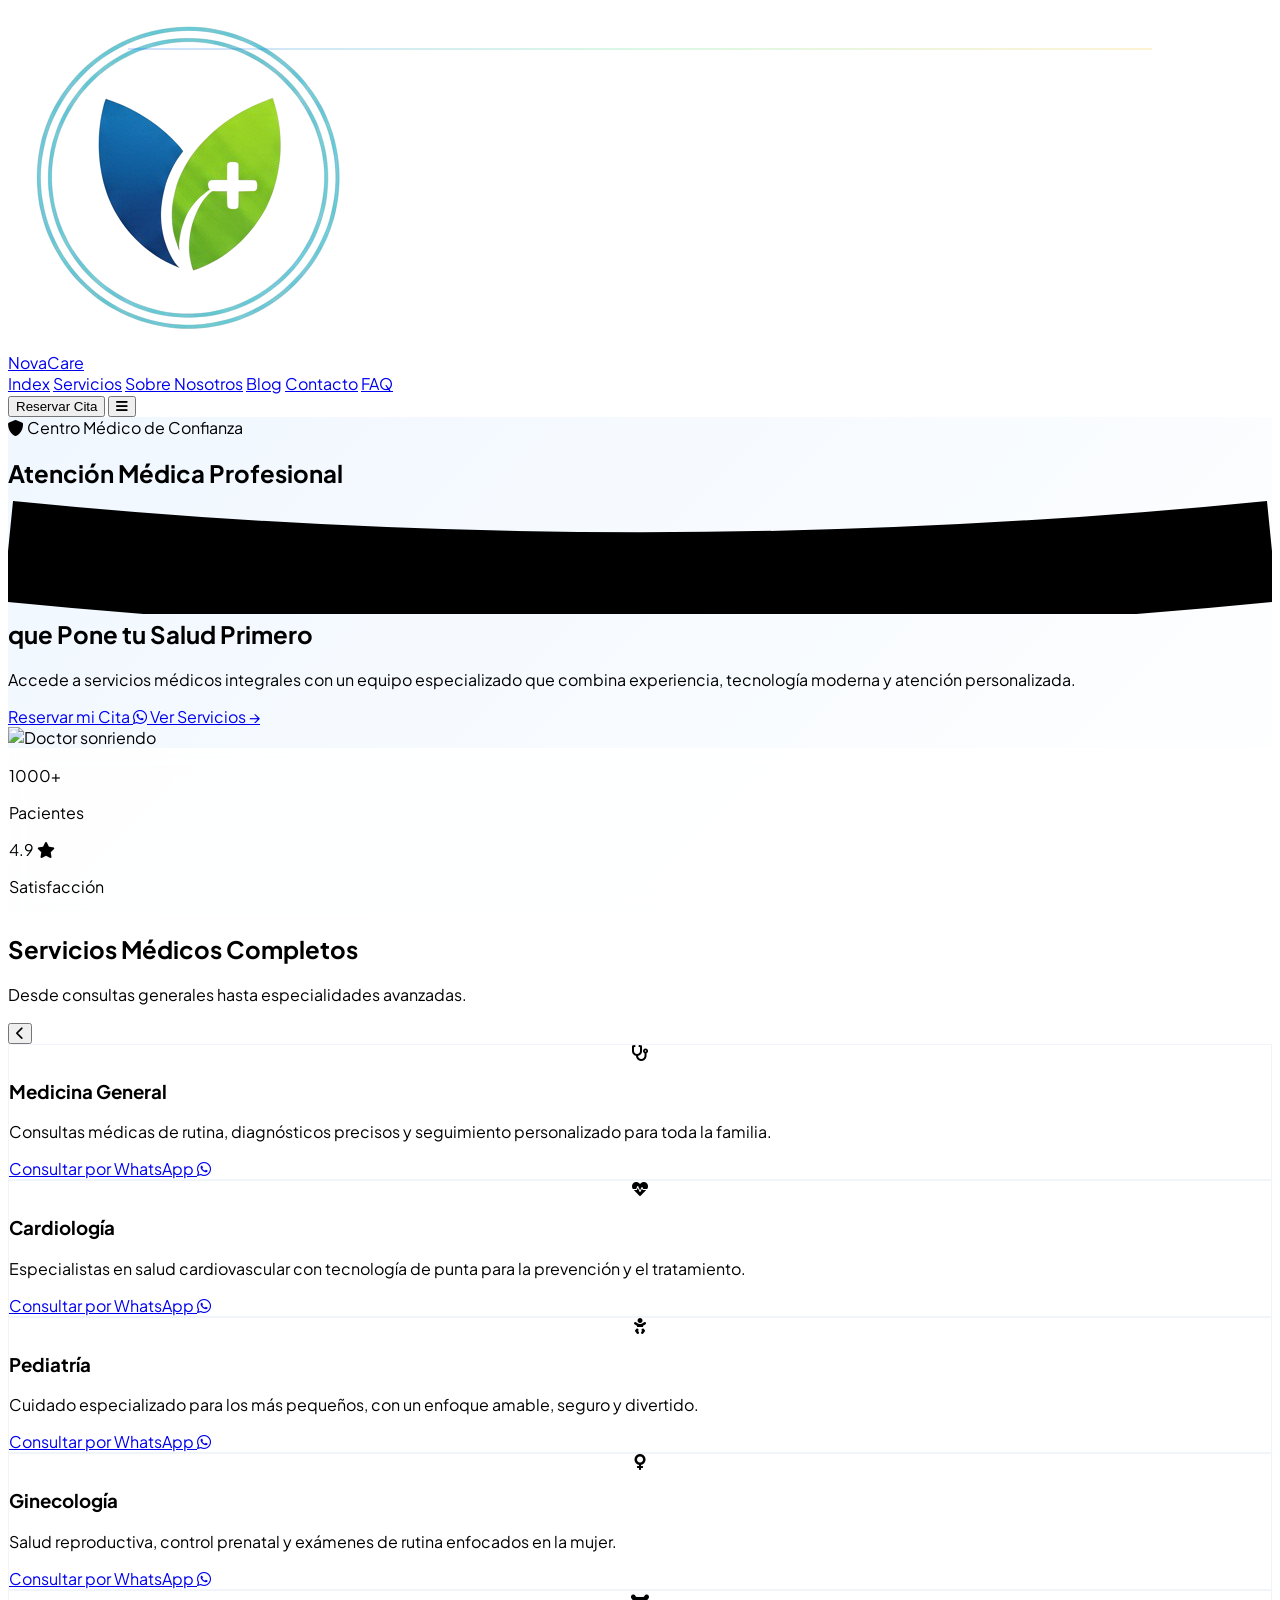
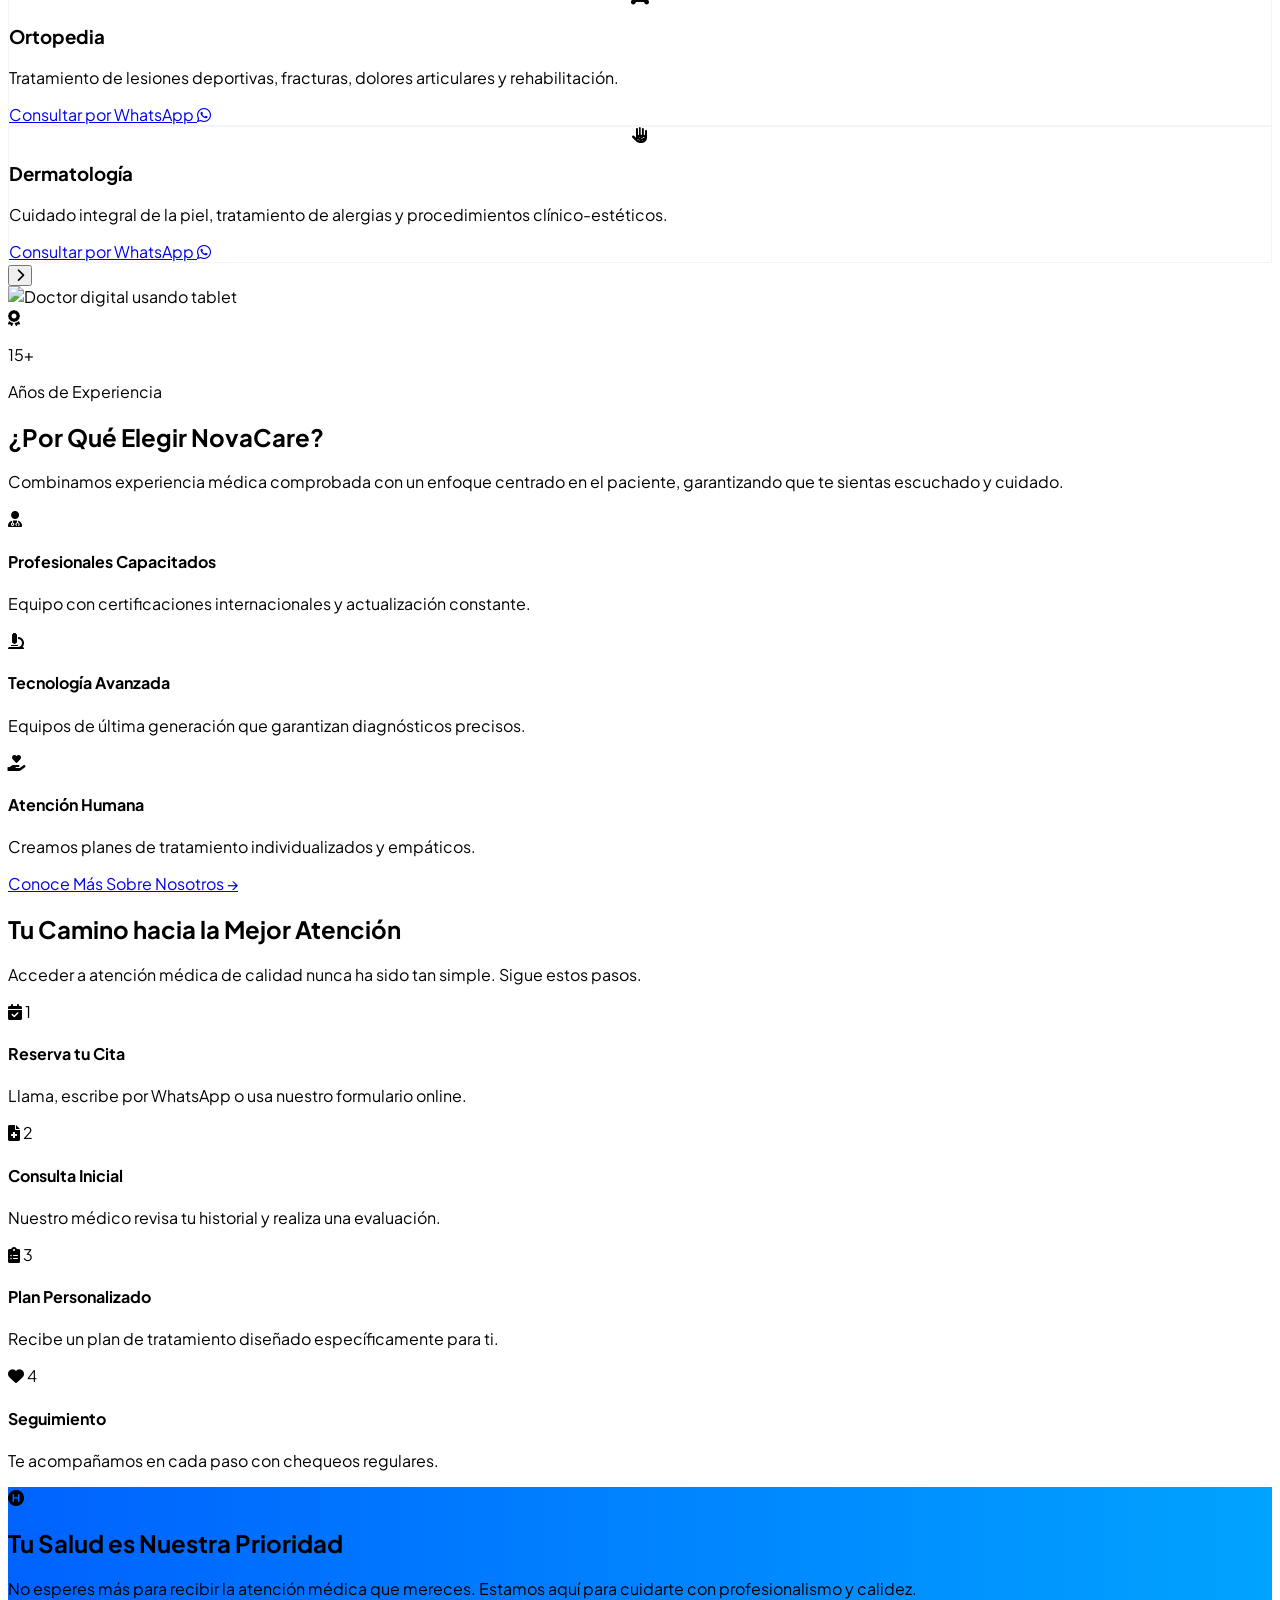
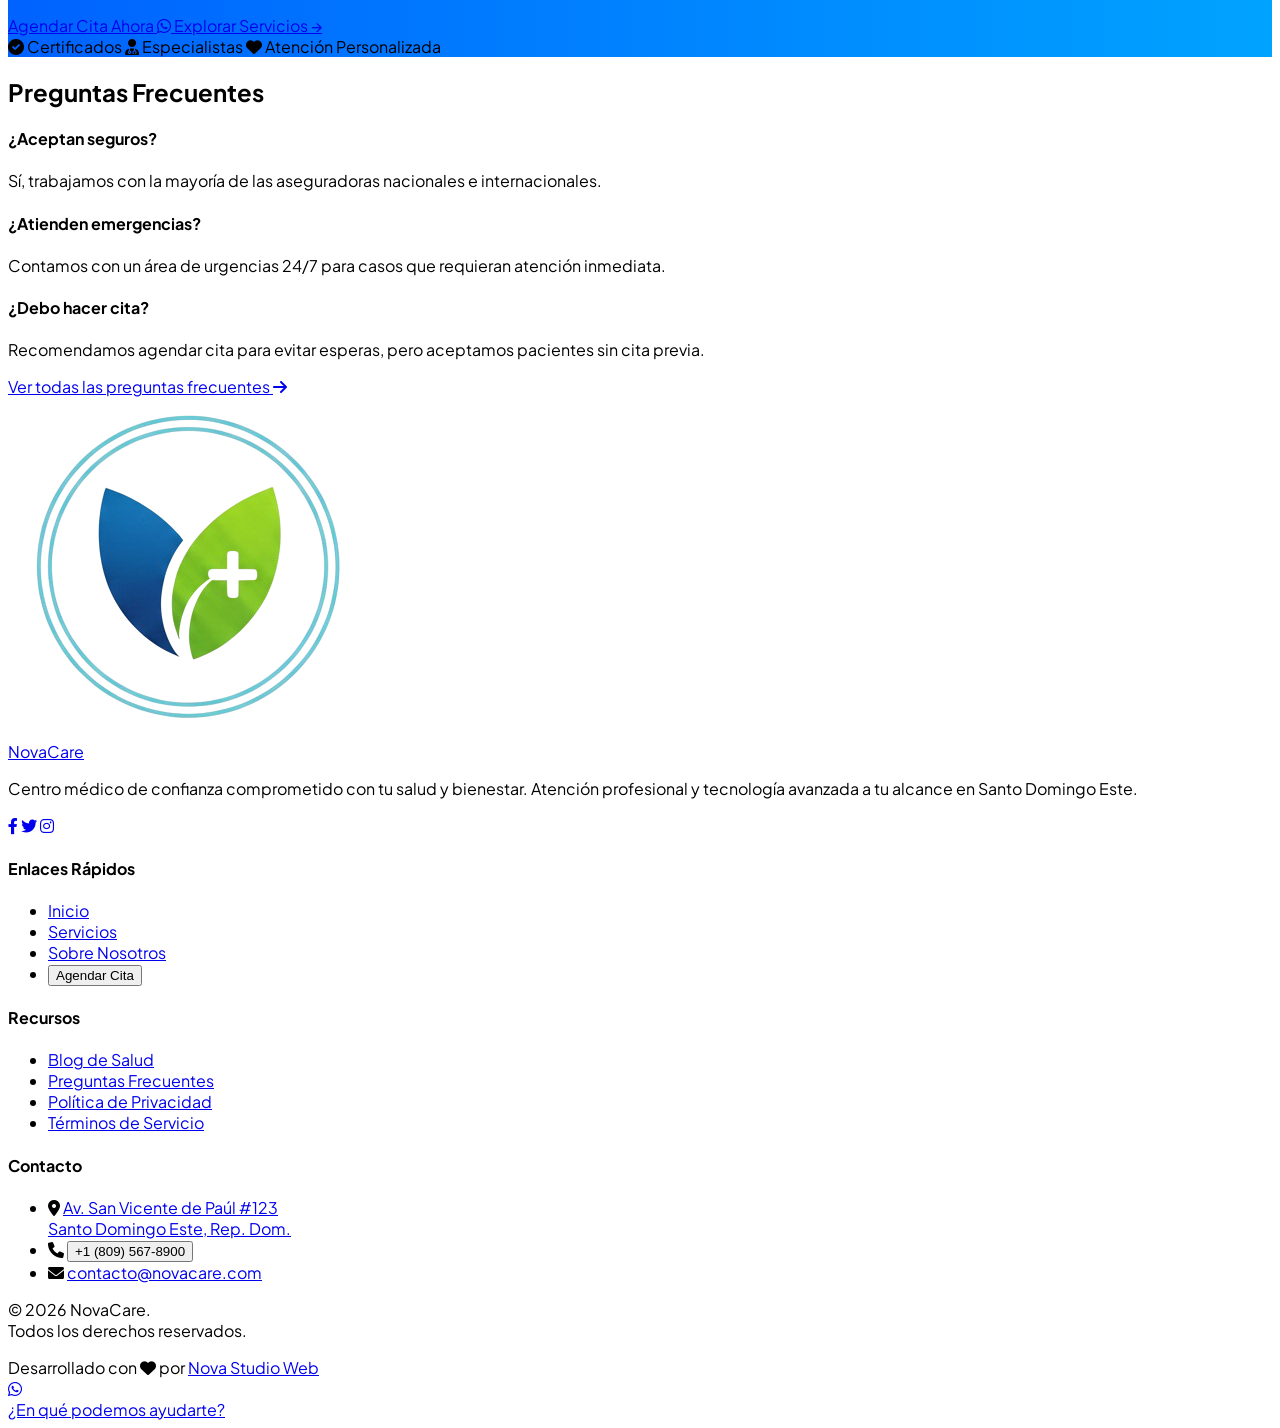
==== commit f701b313: "Website - Fase 6 - Index btn sobre nosotros not working Fixed Servicios Médicos Completos necesita m" ====
--- a/index.html
+++ b/index.html
@@ -47,8 +47,8 @@
                     Accede a servicios médicos integrales con un equipo especializado que combina experiencia, tecnología moderna y atención personalizada.
                 </p>
                 <div class="mt-10 flex flex-col sm:flex-row gap-4">
-                    <a href="./contact.html" class="inline-block text-center bg-blue-600 text-white px-8 py-4 rounded-xl font-bold hover:bg-blue-700 hover:shadow-xl hover:shadow-blue-200 transition-all transform hover:-translate-y-1">
-                        Reservar mi Cita &rarr;
+                    <a href="https://wa.me/18095678900?text=Hola%20NovaCare%2C%20me%20gustar%C3%ADa%20agendar%20una%20cita." target="_blank" rel="noopener noreferrer" class="inline-block text-center bg-blue-600 text-white px-8 py-4 rounded-xl font-bold hover:bg-blue-700 hover:shadow-xl hover:shadow-blue-200 transition-all transform hover:-translate-y-1">
+                        Reservar mi Cita <i class="fab fa-whatsapp ml-2"></i>
                     </a>
                     <a href="./services.html" class="inline-block text-center bg-white border-2 border-blue-100 text-blue-600 px-8 py-4 rounded-xl font-bold hover:border-blue-600 hover:bg-blue-50 transition-all transform hover:-translate-y-1">
                         Ver Servicios &rarr;
@@ -222,9 +222,9 @@
                     </div>
                 </div>
                 
-                <button class="mt-12 bg-blue-600 text-white px-8 py-3 rounded-xl font-bold hover:bg-blue-700 hover:shadow-lg transition-all">
+                <a href="./about.html" class="mt-12 inline-block text-center bg-blue-600 text-white px-8 py-3 rounded-xl font-bold hover:bg-blue-700 hover:shadow-lg transition-all">
                     Conoce Más Sobre Nosotros &rarr;
-                </button>
+                </a>
             </div>
         </div>
     </section>
@@ -289,12 +289,13 @@
                 <p class="text-blue-50 opacity-90 mb-10 max-w-xl mx-auto text-lg">No esperes más para recibir la atención médica que mereces. Estamos aquí para cuidarte con profesionalismo y calidez.</p>
                 
                 <div class="flex flex-col sm:flex-row justify-center gap-4">
-                    <button class="bg-white text-blue-600 px-8 py-4 rounded-xl font-bold hover:bg-blue-50 transition shadow-lg transform hover:-translate-y-1">
-                        Agendar Cita Ahora <i class="far fa-calendar-alt ml-2"></i>
-                    </button>
-                    <button class="border-2 border-white text-white px-8 py-4 rounded-xl font-bold hover:bg-white/10 transition transform hover:-translate-y-1">
+                    <a href="https://wa.me/18095678900?text=Hola%20NovaCare%2C%20me%20gustar%C3%ADa%20agendar%20una%20cita." target="_blank" rel="noopener noreferrer" class="inline-block text-center bg-white text-blue-600 px-8 py-4 rounded-xl font-bold hover:bg-blue-50 transition shadow-lg transform hover:-translate-y-1">
+                        Agendar Cita Ahora <i class="fab fa-whatsapp ml-2 text-green-500 text-lg"></i>
+                    </a>
+                    
+                    <a href="./services.html" class="inline-block text-center border-2 border-white text-white px-8 py-4 rounded-xl font-bold hover:bg-white/10 transition transform hover:-translate-y-1">
                         Explorar Servicios &rarr;
-                    </button>
+                    </a>
                 </div>
 
                 <div class="mt-12 flex flex-wrap justify-center gap-6 md:gap-12 text-sm md:text-base border-t border-white/20 pt-8 opacity-80">
